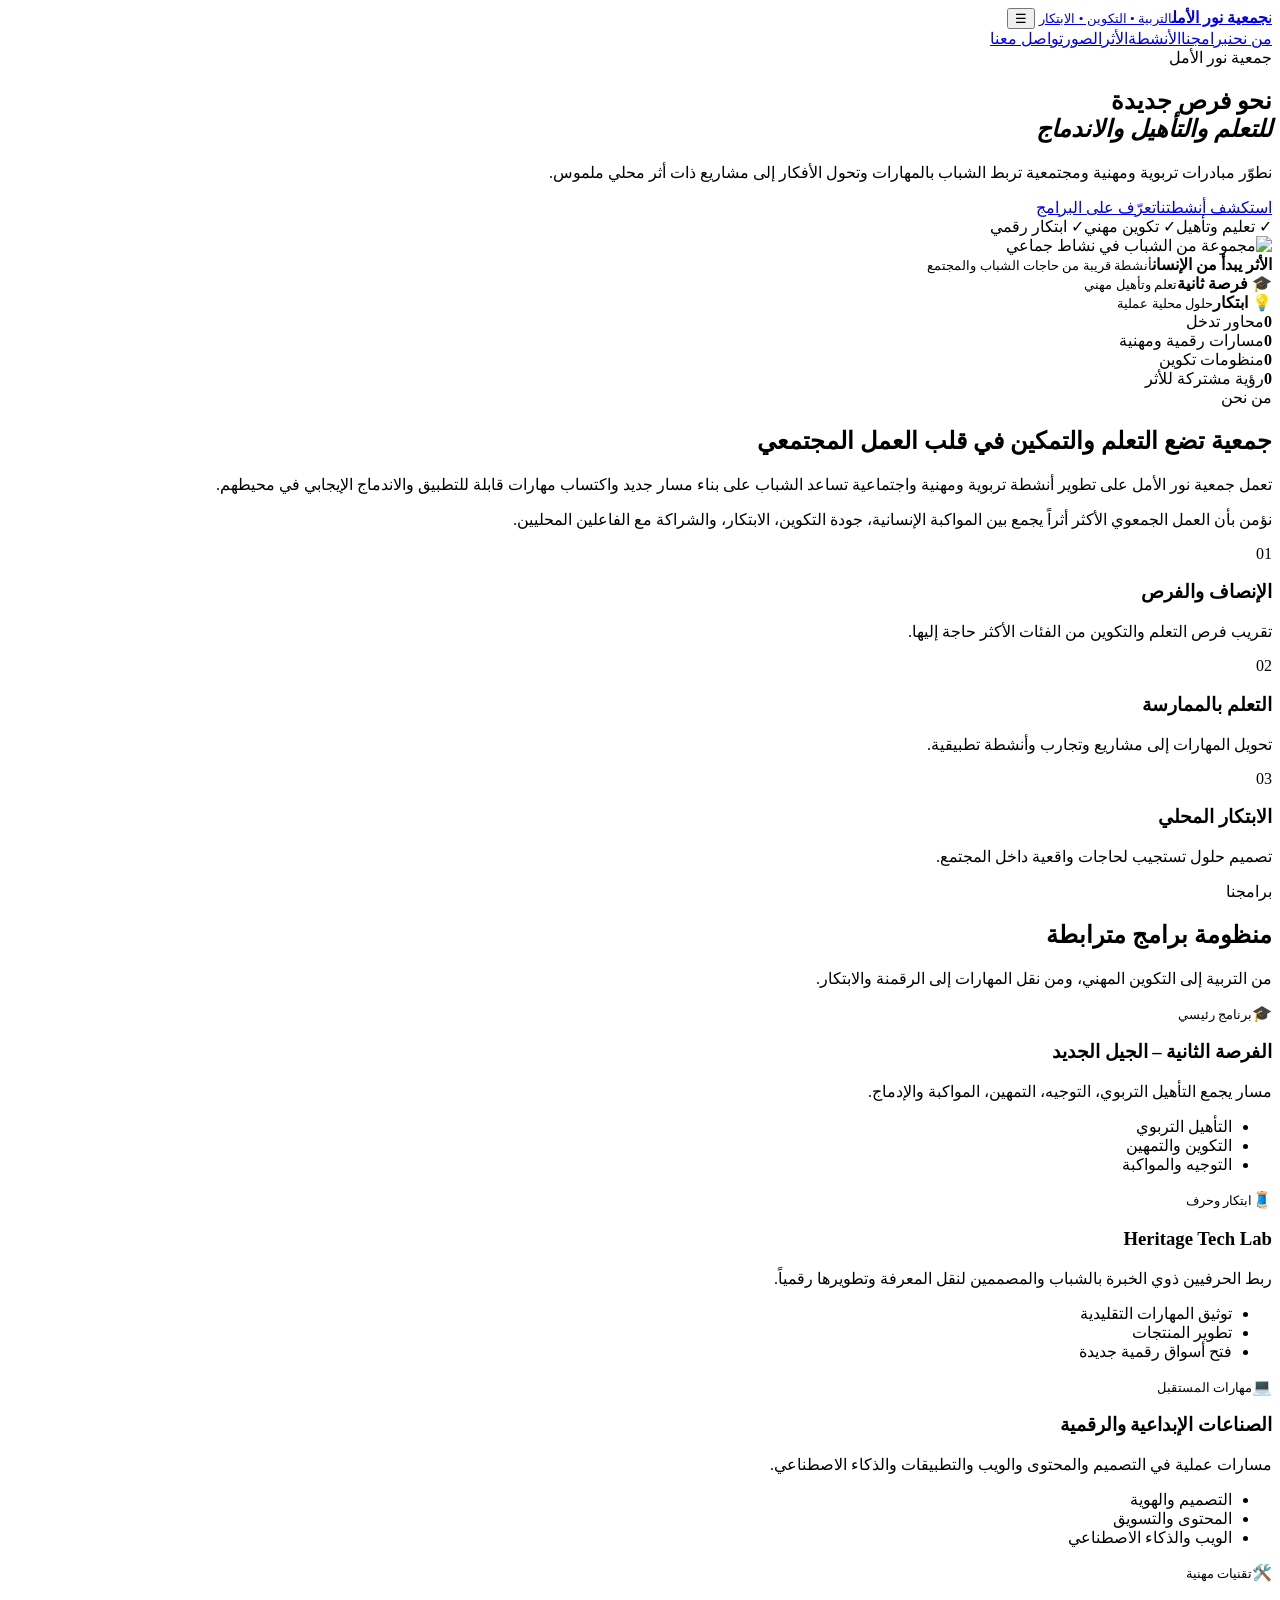
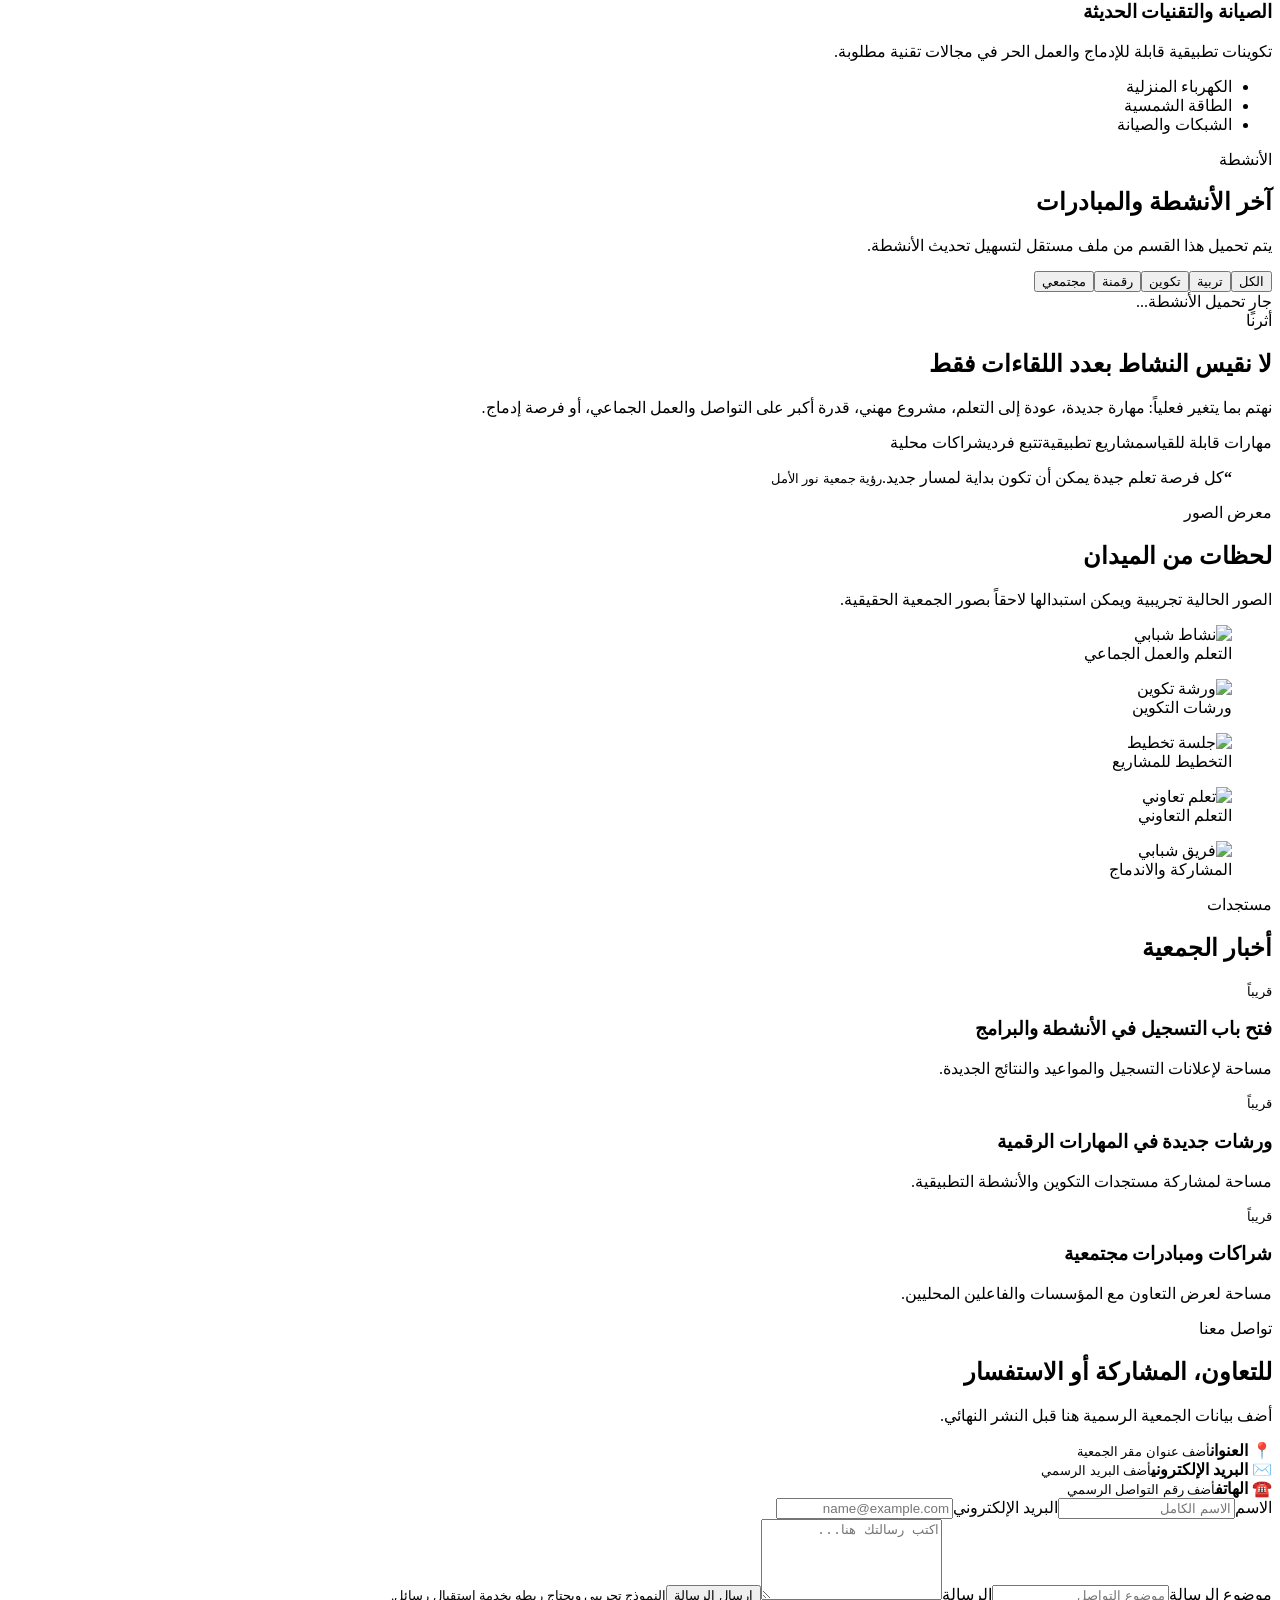
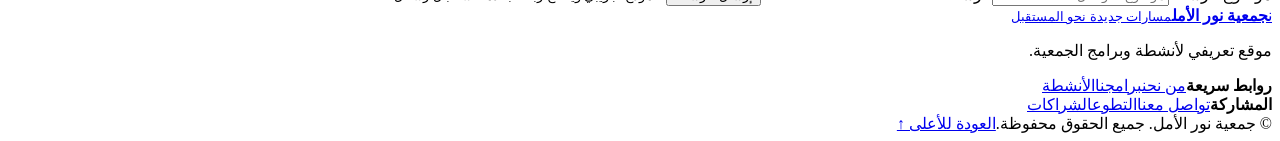
==== index.html @ 0ec8713a "Add website homepage" ====
<!doctype html>
<html lang="ar" dir="rtl">
<head>
  <meta charset="utf-8">
  <meta name="viewport" content="width=device-width,initial-scale=1">
  <meta name="description" content="الموقع الرسمي لأنشطة وبرامج جمعية نور الأمل">
  <meta name="theme-color" content="#0f766e">
  <title>جمعية نور الأمل | أنشطة وبرامج</title>
  <link rel="preconnect" href="https://fonts.googleapis.com">
  <link rel="preconnect" href="https://fonts.gstatic.com" crossorigin>
  <link href="https://fonts.googleapis.com/css2?family=Cairo:wght@400;500;600;700;800&display=swap" rel="stylesheet">
  <link rel="stylesheet" href="style.css">
</head>
<body>
<header class="header" id="top">
  <div class="container nav">
    <a class="brand" href="#top"><span class="logo">ن</span><span><b>جمعية نور الأمل</b><small>التربية • التكوين • الابتكار</small></span></a>
    <button class="menu" id="menu" aria-label="فتح القائمة" aria-expanded="false">☰</button>
    <nav id="navlinks">
      <a href="#about">من نحن</a><a href="#programs">برامجنا</a><a href="#activities">الأنشطة</a><a href="#impact">الأثر</a><a href="#gallery">الصور</a><a class="contact-link" href="#contact">تواصل معنا</a>
    </nav>
  </div>
</header>

<main>
<section class="hero">
  <div class="container hero-grid">
    <div>
      <span class="pill">جمعية نور الأمل</span>
      <h1>نحو فرص جديدة<br><em>للتعلم والتأهيل والاندماج</em></h1>
      <p>نطوّر مبادرات تربوية ومهنية ومجتمعية تربط الشباب بالمهارات وتحول الأفكار إلى مشاريع ذات أثر محلي ملموس.</p>
      <div class="actions"><a class="btn primary" href="#activities">استكشف أنشطتنا</a><a class="btn ghost" href="#programs">تعرّف على البرامج</a></div>
      <div class="ticks"><span>✓ تعليم وتأهيل</span><span>✓ تكوين مهني</span><span>✓ ابتكار رقمي</span></div>
    </div>
    <div class="hero-card">
      <img src="https://images.unsplash.com/photo-1529156069898-49953e39b3ac?auto=format&fit=crop&w=1200&q=85" alt="مجموعة من الشباب في نشاط جماعي">
      <div class="overlay"><b>الأثر يبدأ من الإنسان</b><small>أنشطة قريبة من حاجات الشباب والمجتمع</small></div>
      <div class="float one">🎓 <span><b>فرصة ثانية</b><small>تعلم وتأهيل مهني</small></span></div>
      <div class="float two">💡 <span><b>ابتكار</b><small>حلول محلية عملية</small></span></div>
    </div>
  </div>
</section>

<section class="stats"><div class="container stat-grid"><article><b data-count="4">0</b><span>محاور تدخل</span></article><article><b data-count="8">0</b><span>مسارات رقمية ومهنية</span></article><article><b data-count="3">0</b><span>منظومات تكوين</span></article><article><b data-count="1">0</b><span>رؤية مشتركة للأثر</span></article></div></section>

<section class="section" id="about"><div class="container about-grid">
  <div><span class="kicker">من نحن</span><h2>جمعية تضع التعلم والتمكين في قلب العمل المجتمعي</h2><p class="lead">تعمل جمعية نور الأمل على تطوير أنشطة تربوية ومهنية واجتماعية تساعد الشباب على بناء مسار جديد واكتساب مهارات قابلة للتطبيق والاندماج الإيجابي في محيطهم.</p><p>نؤمن بأن العمل الجمعوي الأكثر أثراً يجمع بين المواكبة الإنسانية، جودة التكوين، الابتكار، والشراكة مع الفاعلين المحليين.</p></div>
  <div class="values"><article><span>01</span><div><h3>الإنصاف والفرص</h3><p>تقريب فرص التعلم والتكوين من الفئات الأكثر حاجة إليها.</p></div></article><article><span>02</span><div><h3>التعلم بالممارسة</h3><p>تحويل المهارات إلى مشاريع وتجارب وأنشطة تطبيقية.</p></div></article><article><span>03</span><div><h3>الابتكار المحلي</h3><p>تصميم حلول تستجيب لحاجات واقعية داخل المجتمع.</p></div></article></div>
</div></section>

<section class="section soft" id="programs"><div class="container">
  <div class="head"><div><span class="kicker">برامجنا</span><h2>منظومة برامج مترابطة</h2></div><p>من التربية إلى التكوين المهني، ومن نقل المهارات إلى الرقمنة والابتكار.</p></div>
  <div class="programs">
    <article class="program featured"><span class="icon">🎓</span><small>برنامج رئيسي</small><h3>الفرصة الثانية – الجيل الجديد</h3><p>مسار يجمع التأهيل التربوي، التوجيه، التمهين، المواكبة والإدماج.</p><ul><li>التأهيل التربوي</li><li>التكوين والتمهين</li><li>التوجيه والمواكبة</li></ul></article>
    <article class="program"><span class="icon">🧵</span><small>ابتكار وحرف</small><h3>Heritage Tech Lab</h3><p>ربط الحرفيين ذوي الخبرة بالشباب والمصممين لنقل المعرفة وتطويرها رقمياً.</p><ul><li>توثيق المهارات التقليدية</li><li>تطوير المنتجات</li><li>فتح أسواق رقمية جديدة</li></ul></article>
    <article class="program"><span class="icon">💻</span><small>مهارات المستقبل</small><h3>الصناعات الإبداعية والرقمية</h3><p>مسارات عملية في التصميم والمحتوى والويب والتطبيقات والذكاء الاصطناعي.</p><ul><li>التصميم والهوية</li><li>المحتوى والتسويق</li><li>الويب والذكاء الاصطناعي</li></ul></article>
    <article class="program"><span class="icon">🛠️</span><small>تقنيات مهنية</small><h3>الصيانة والتقنيات الحديثة</h3><p>تكوينات تطبيقية قابلة للإدماج والعمل الحر في مجالات تقنية مطلوبة.</p><ul><li>الكهرباء المنزلية</li><li>الطاقة الشمسية</li><li>الشبكات والصيانة</li></ul></article>
  </div>
</div></section>

<section class="section" id="activities"><div class="container">
  <div class="head"><div><span class="kicker">الأنشطة</span><h2>آخر الأنشطة والمبادرات</h2></div><p>يتم تحميل هذا القسم من ملف مستقل لتسهيل تحديث الأنشطة.</p></div>
  <div class="filters" id="filters"><button class="active" data-filter="all">الكل</button><button data-filter="education">تربية</button><button data-filter="training">تكوين</button><button data-filter="digital">رقمنة</button><button data-filter="community">مجتمعي</button></div>
  <div class="activity-grid" id="activityGrid"><div class="loading">جارٍ تحميل الأنشطة...</div></div>
</div></section>

<section class="impact" id="impact"><div class="container impact-grid"><div><span class="kicker light">أثرنا</span><h2>لا نقيس النشاط بعدد اللقاءات فقط</h2><p>نهتم بما يتغير فعلياً: مهارة جديدة، عودة إلى التعلم، مشروع مهني، قدرة أكبر على التواصل والعمل الجماعي، أو فرصة إدماج.</p><div class="impact-tags"><span>مهارات قابلة للقياس</span><span>مشاريع تطبيقية</span><span>تتبع فردي</span><span>شراكات محلية</span></div></div><blockquote><b>“</b>كل فرصة تعلم جيدة يمكن أن تكون بداية لمسار جديد.<small>رؤية جمعية نور الأمل</small></blockquote></div></section>

<section class="section" id="gallery"><div class="container"><div class="head"><div><span class="kicker">معرض الصور</span><h2>لحظات من الميدان</h2></div><p>الصور الحالية تجريبية ويمكن استبدالها لاحقاً بصور الجمعية الحقيقية.</p></div><div class="gallery"><figure class="big"><img src="https://images.unsplash.com/photo-1529390079861-591de354faf5?auto=format&fit=crop&w=1200&q=82" alt="نشاط شبابي"><figcaption>التعلم والعمل الجماعي</figcaption></figure><figure><img src="https://images.unsplash.com/photo-1524178232363-1fb2b075b655?auto=format&fit=crop&w=900&q=82" alt="ورشة تكوين"><figcaption>ورشات التكوين</figcaption></figure><figure><img src="https://images.unsplash.com/photo-1552664730-d307ca884978?auto=format&fit=crop&w=900&q=82" alt="جلسة تخطيط"><figcaption>التخطيط للمشاريع</figcaption></figure><figure><img src="https://images.unsplash.com/photo-1522202176988-66273c2fd55f?auto=format&fit=crop&w=900&q=82" alt="تعلم تعاوني"><figcaption>التعلم التعاوني</figcaption></figure><figure><img src="https://images.unsplash.com/photo-1517486808906-6ca8b3f04846?auto=format&fit=crop&w=900&q=82" alt="فريق شبابي"><figcaption>المشاركة والاندماج</figcaption></figure></div></div></section>

<section class="section soft"><div class="container"><div class="head"><div><span class="kicker">مستجدات</span><h2>أخبار الجمعية</h2></div></div><div class="news"><article><small>قريباً</small><h3>فتح باب التسجيل في الأنشطة والبرامج</h3><p>مساحة لإعلانات التسجيل والمواعيد والنتائج الجديدة.</p></article><article><small>قريباً</small><h3>ورشات جديدة في المهارات الرقمية</h3><p>مساحة لمشاركة مستجدات التكوين والأنشطة التطبيقية.</p></article><article><small>قريباً</small><h3>شراكات ومبادرات مجتمعية</h3><p>مساحة لعرض التعاون مع المؤسسات والفاعلين المحليين.</p></article></div></div></section>

<section class="section" id="contact"><div class="container contact-grid"><div><span class="kicker">تواصل معنا</span><h2>للتعاون، المشاركة أو الاستفسار</h2><p>أضف بيانات الجمعية الرسمية هنا قبل النشر النهائي.</p><div class="contact-items"><div>📍 <span><b>العنوان</b><small>أضف عنوان مقر الجمعية</small></span></div><div>✉️ <span><b>البريد الإلكتروني</b><small>أضف البريد الرسمي</small></span></div><div>☎️ <span><b>الهاتف</b><small>أضف رقم التواصل الرسمي</small></span></div></div></div><form id="contactForm"><div class="row"><label>الاسم<input required name="name" placeholder="الاسم الكامل"></label><label>البريد الإلكتروني<input required type="email" name="email" placeholder="name@example.com"></label></div><label>موضوع الرسالة<input required name="subject" placeholder="موضوع التواصل"></label><label>الرسالة<textarea required rows="5" name="message" placeholder="اكتب رسالتك هنا..."></textarea></label><button class="btn primary" type="submit">إرسال الرسالة</button><small id="formNote">النموذج تجريبي ويحتاج ربطه بخدمة استقبال رسائل.</small></form></div></section>
</main>

<footer><div class="container footer-grid"><div><a class="brand" href="#top"><span class="logo">ن</span><span><b>جمعية نور الأمل</b><small>مسارات جديدة نحو المستقبل</small></span></a><p>موقع تعريفي لأنشطة وبرامج الجمعية.</p></div><div><b>روابط سريعة</b><a href="#about">من نحن</a><a href="#programs">برامجنا</a><a href="#activities">الأنشطة</a></div><div><b>المشاركة</b><a href="#contact">تواصل معنا</a><a href="#contact">التطوع</a><a href="#contact">الشراكات</a></div></div><div class="container copyright"><span>© <span id="year"></span> جمعية نور الأمل. جميع الحقوق محفوظة.</span><a href="#top">العودة للأعلى ↑</a></div></footer>
<script src="script.js"></script>
</body>
</html>
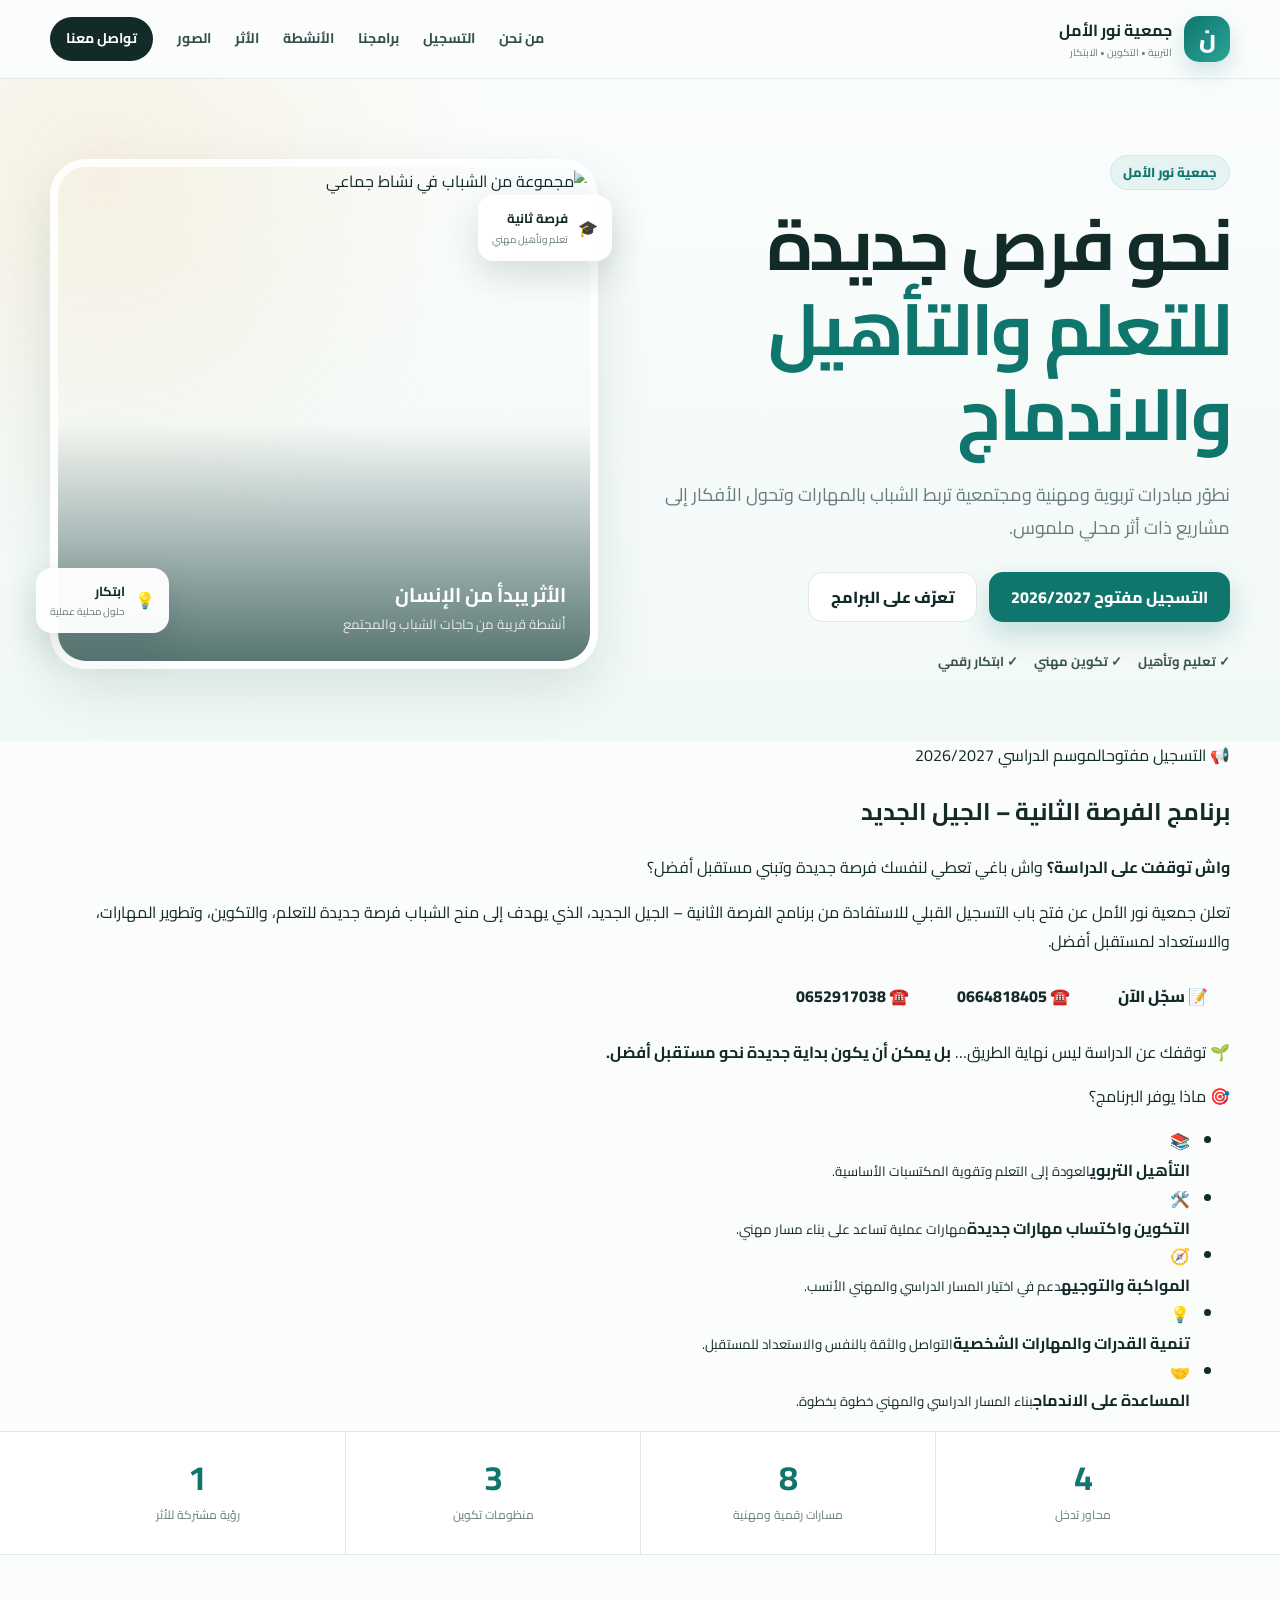
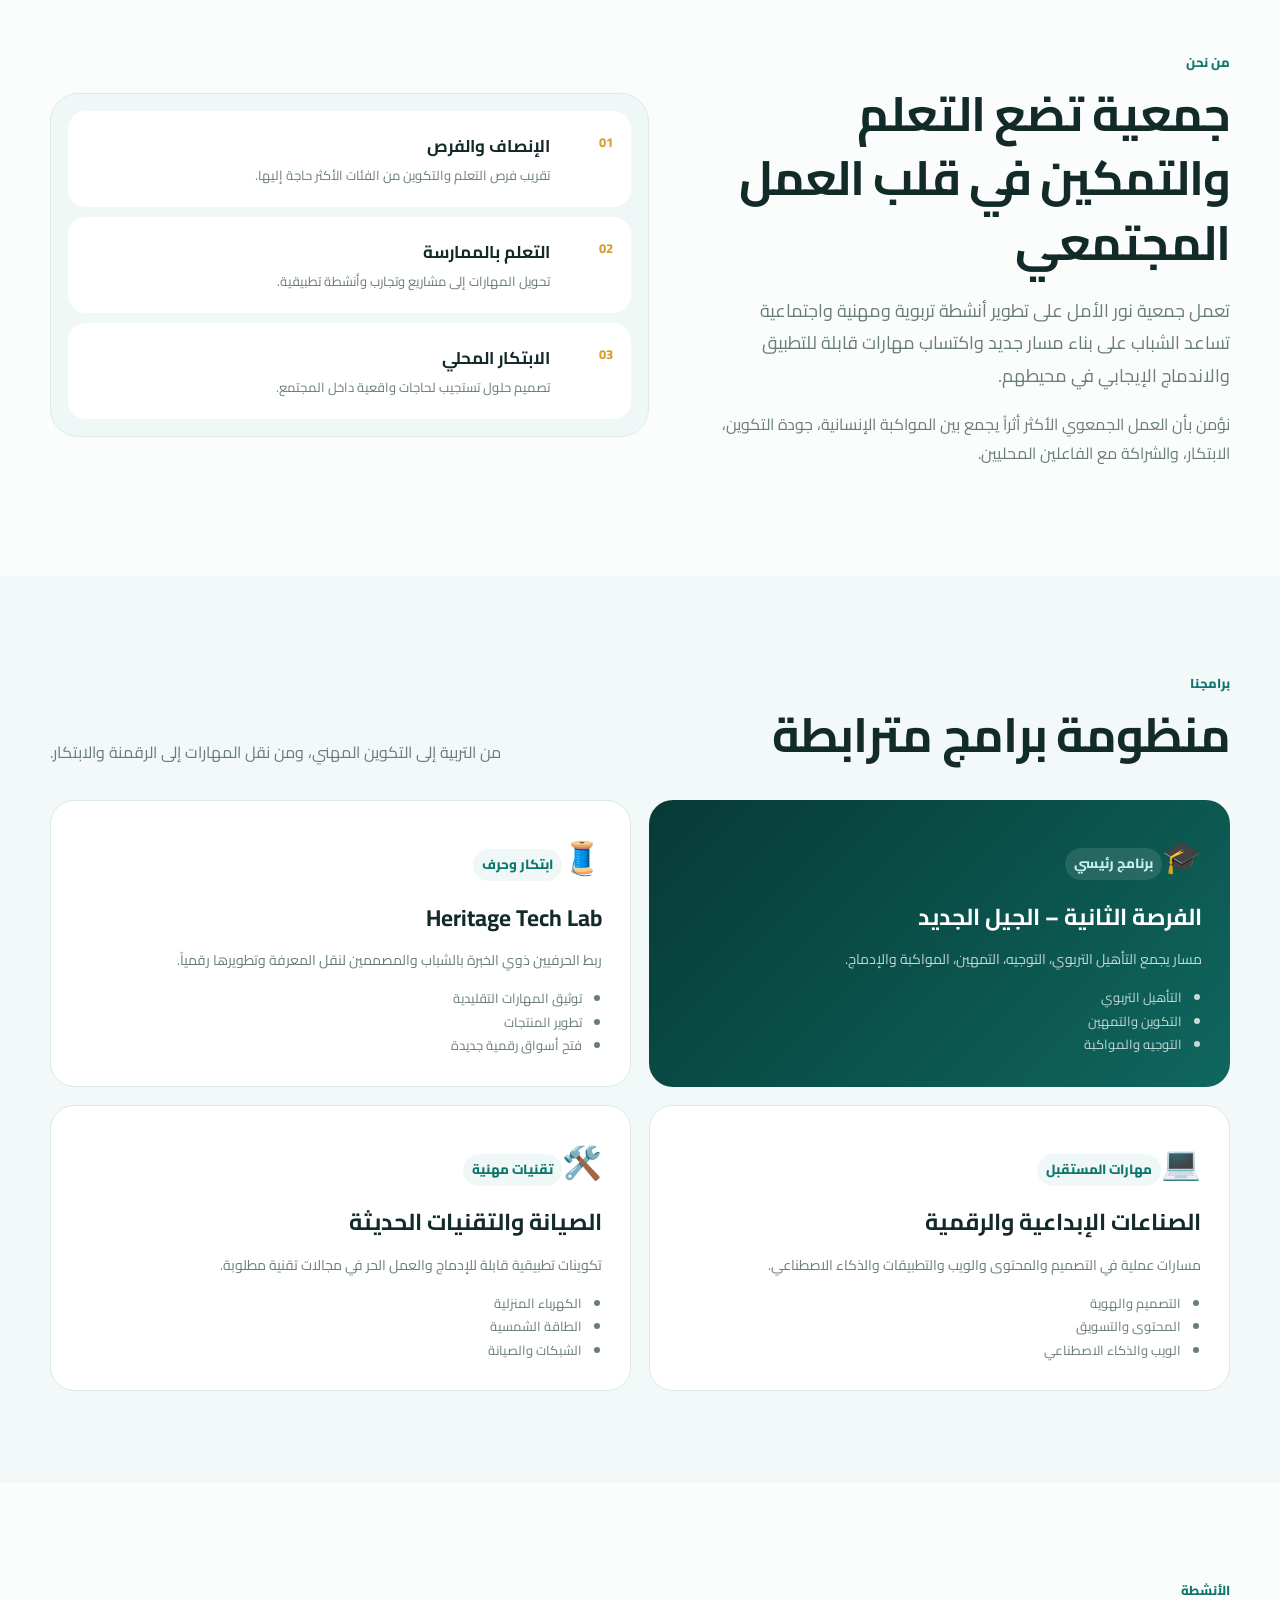
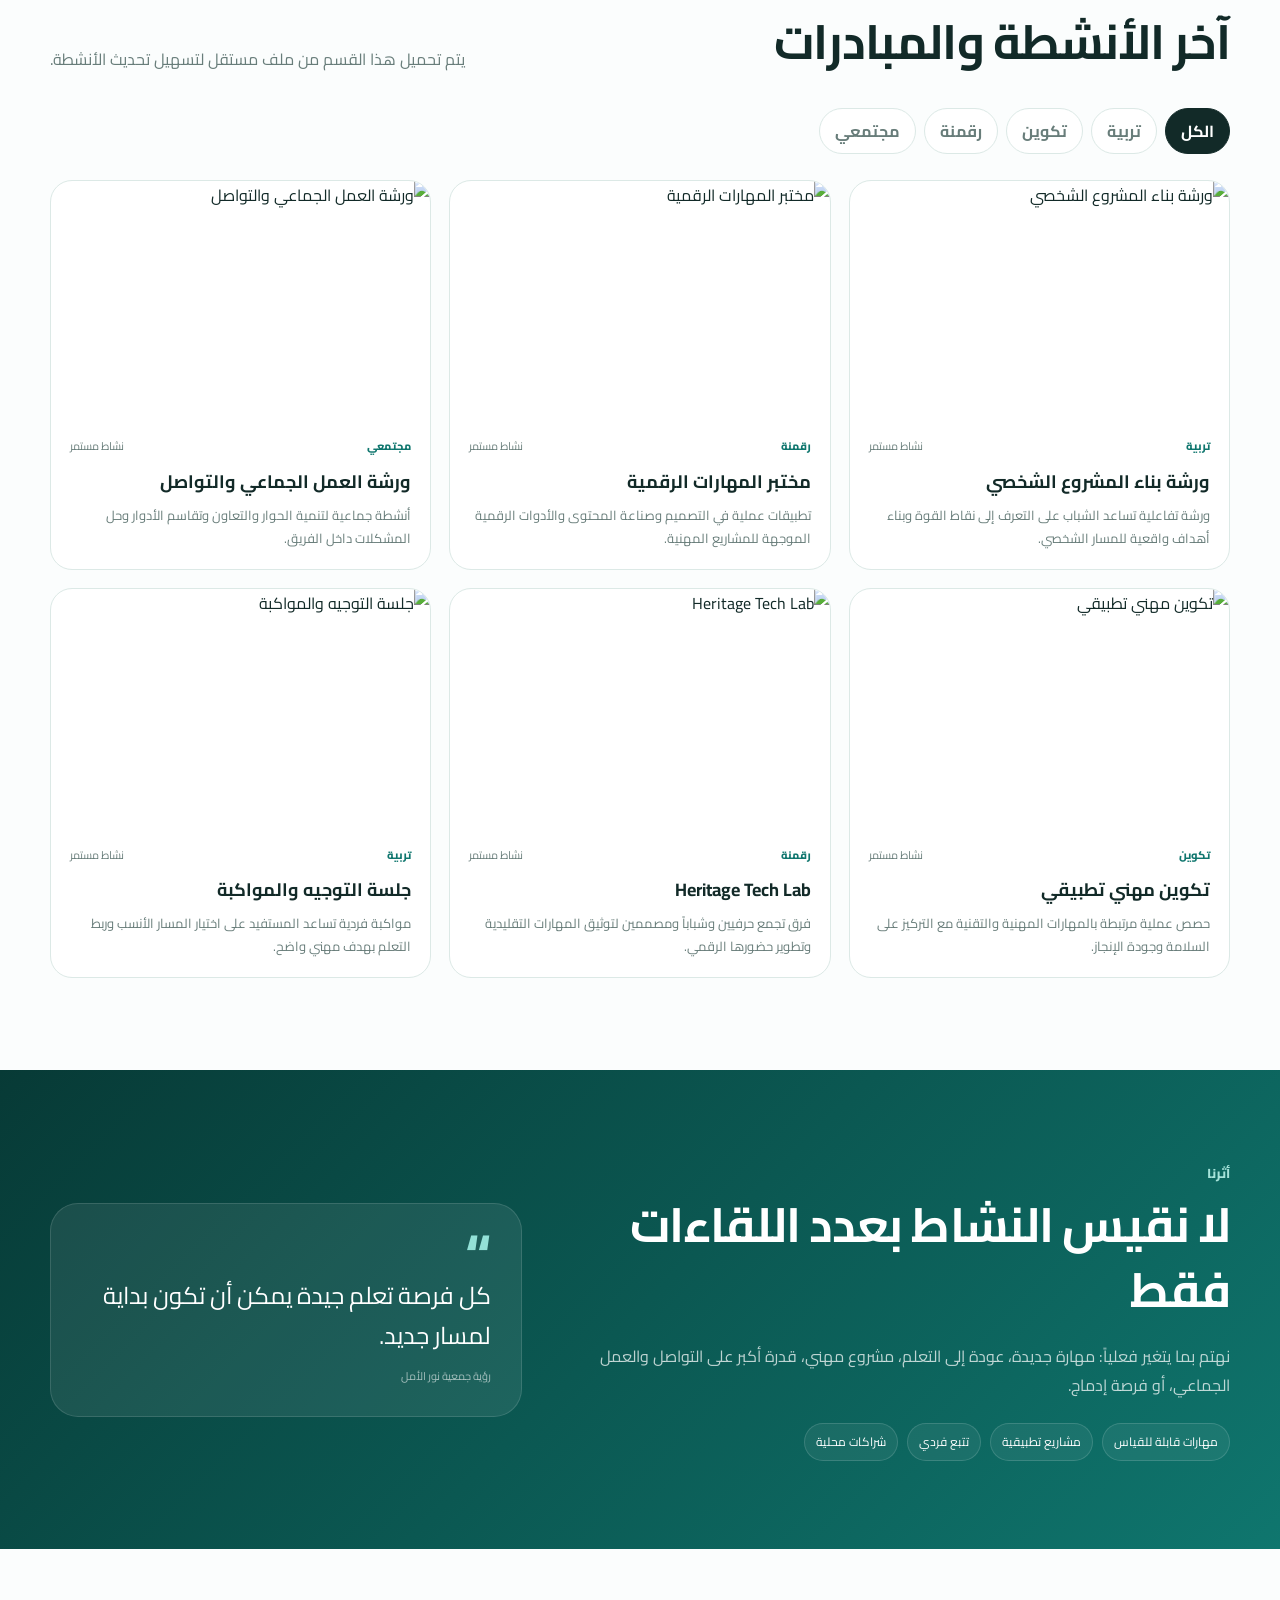
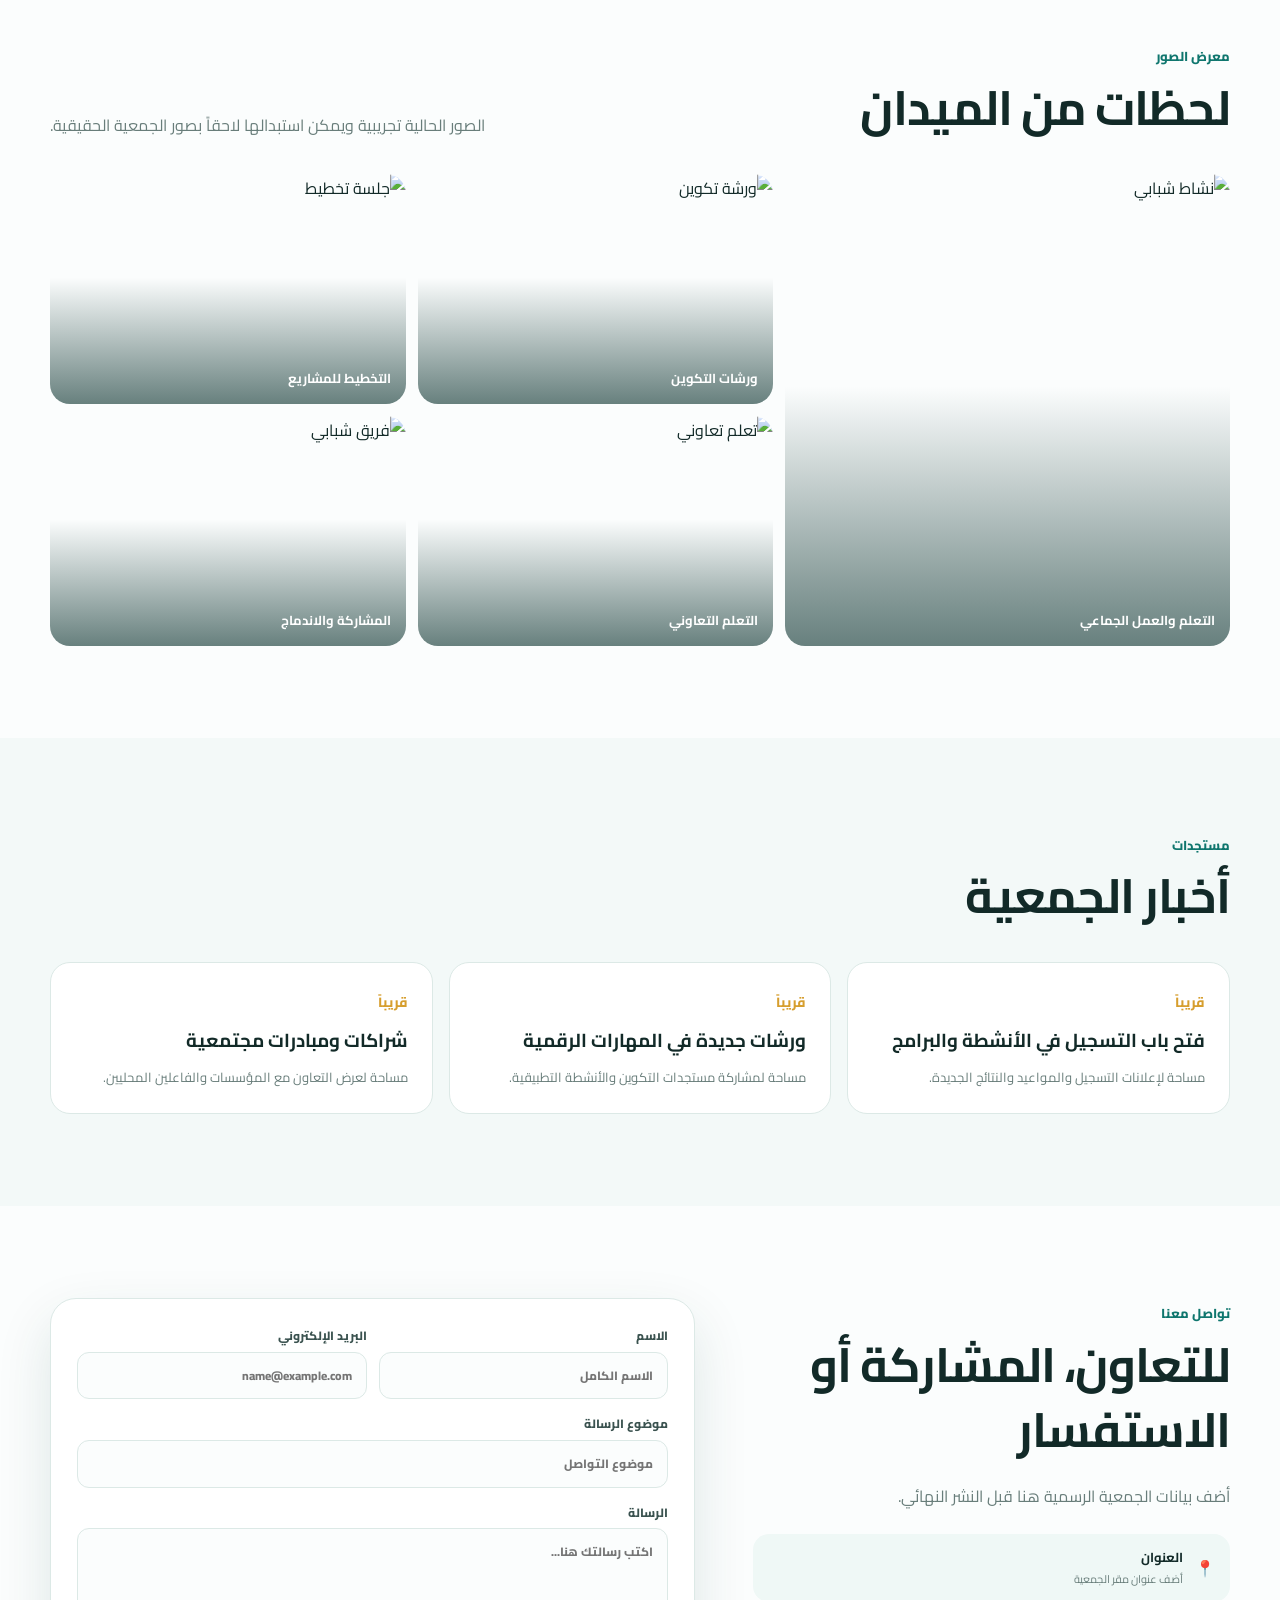
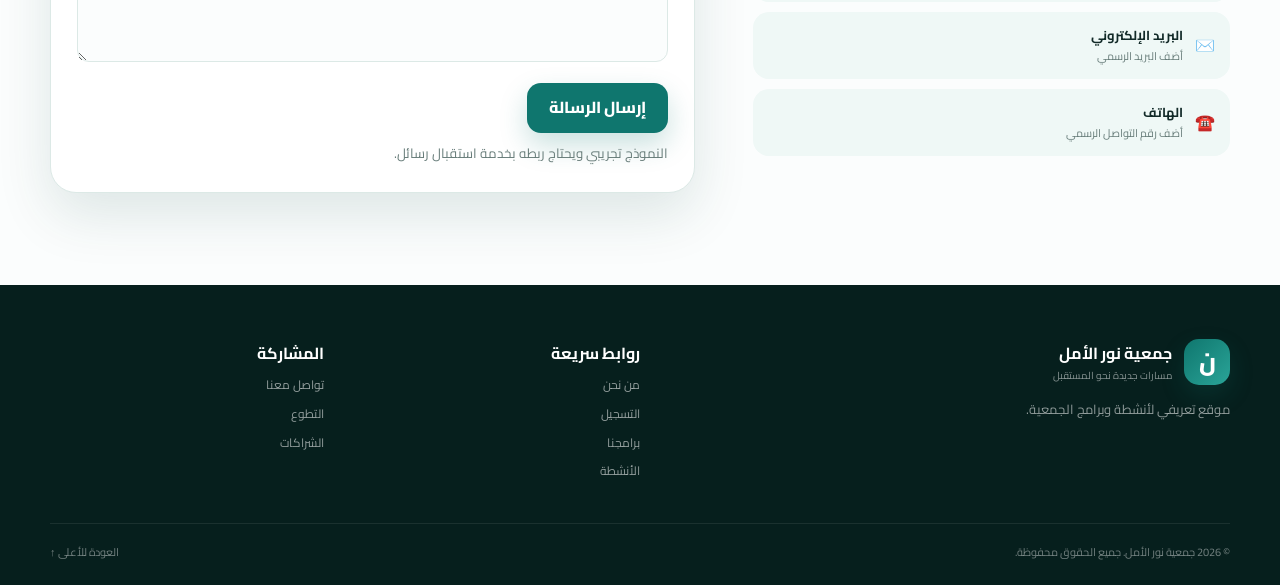
==== commit 93a1fb37: "Add Second Chance 2026/2027 registration announcement" ====
--- a/index.html
+++ b/index.html
@@ -17,7 +17,7 @@
     <a class="brand" href="#top"><span class="logo">ن</span><span><b>جمعية نور الأمل</b><small>التربية • التكوين • الابتكار</small></span></a>
     <button class="menu" id="menu" aria-label="فتح القائمة" aria-expanded="false">☰</button>
     <nav id="navlinks">
-      <a href="#about">من نحن</a><a href="#programs">برامجنا</a><a href="#activities">الأنشطة</a><a href="#impact">الأثر</a><a href="#gallery">الصور</a><a class="contact-link" href="#contact">تواصل معنا</a>
+      <a href="#about">من نحن</a><a href="#registration">التسجيل</a><a href="#programs">برامجنا</a><a href="#activities">الأنشطة</a><a href="#impact">الأثر</a><a href="#gallery">الصور</a><a class="contact-link" href="#contact">تواصل معنا</a>
     </nav>
   </div>
 </header>
@@ -29,7 +29,7 @@
       <span class="pill">جمعية نور الأمل</span>
       <h1>نحو فرص جديدة<br><em>للتعلم والتأهيل والاندماج</em></h1>
       <p>نطوّر مبادرات تربوية ومهنية ومجتمعية تربط الشباب بالمهارات وتحول الأفكار إلى مشاريع ذات أثر محلي ملموس.</p>
-      <div class="actions"><a class="btn primary" href="#activities">استكشف أنشطتنا</a><a class="btn ghost" href="#programs">تعرّف على البرامج</a></div>
+      <div class="actions"><a class="btn primary" href="#registration">التسجيل مفتوح 2026/2027</a><a class="btn ghost" href="#programs">تعرّف على البرامج</a></div>
       <div class="ticks"><span>✓ تعليم وتأهيل</span><span>✓ تكوين مهني</span><span>✓ ابتكار رقمي</span></div>
     </div>
     <div class="hero-card">
@@ -38,6 +38,36 @@
       <div class="float one">🎓 <span><b>فرصة ثانية</b><small>تعلم وتأهيل مهني</small></span></div>
       <div class="float two">💡 <span><b>ابتكار</b><small>حلول محلية عملية</small></span></div>
     </div>
+  </div>
+</section>
+
+<section class="registration-section" id="registration">
+  <div class="container registration-card">
+    <div class="registration-copy">
+      <div class="registration-topline"><span class="registration-badge">📢 التسجيل مفتوح</span><span class="registration-year">الموسم الدراسي 2026/2027</span></div>
+      <h2>برنامج الفرصة الثانية – الجيل الجديد</h2>
+      <div class="registration-hook">
+        <strong>واش توقفت على الدراسة؟</strong>
+        <span>واش باغي تعطي لنفسك فرصة جديدة وتبني مستقبل أفضل؟</span>
+      </div>
+      <p>تعلن جمعية نور الأمل عن فتح باب التسجيل القبلي للاستفادة من برنامج الفرصة الثانية – الجيل الجديد، الذي يهدف إلى منح الشباب فرصة جديدة للتعلم، والتكوين، وتطوير المهارات، والاستعداد لمستقبل أفضل.</p>
+      <div class="registration-actions">
+        <a class="btn register-btn" href="https://second-chance-kappa.vercel.app/register" target="_blank" rel="noopener noreferrer">📝 سجّل الآن</a>
+        <a class="btn phone-btn" href="tel:+212664818405">☎️ 0664818405</a>
+        <a class="btn phone-btn" href="tel:+212652917038">☎️ 0652917038</a>
+      </div>
+      <p class="registration-note">🌱 توقفك عن الدراسة ليس نهاية الطريق… <strong>بل يمكن أن يكون بداية جديدة نحو مستقبل أفضل.</strong></p>
+    </div>
+    <aside class="registration-benefits">
+      <span class="benefits-label">🎯 ماذا يوفر البرنامج؟</span>
+      <ul>
+        <li><span>📚</span><div><b>التأهيل التربوي</b><small>العودة إلى التعلم وتقوية المكتسبات الأساسية.</small></div></li>
+        <li><span>🛠️</span><div><b>التكوين واكتساب مهارات جديدة</b><small>مهارات عملية تساعد على بناء مسار مهني.</small></div></li>
+        <li><span>🧭</span><div><b>المواكبة والتوجيه</b><small>دعم في اختيار المسار الدراسي والمهني الأنسب.</small></div></li>
+        <li><span>💡</span><div><b>تنمية القدرات والمهارات الشخصية</b><small>التواصل والثقة بالنفس والاستعداد للمستقبل.</small></div></li>
+        <li><span>🤝</span><div><b>المساعدة على الاندماج</b><small>بناء المسار الدراسي والمهني خطوة بخطوة.</small></div></li>
+      </ul>
+    </aside>
   </div>
 </section>
 
@@ -73,7 +103,7 @@
 <section class="section" id="contact"><div class="container contact-grid"><div><span class="kicker">تواصل معنا</span><h2>للتعاون، المشاركة أو الاستفسار</h2><p>أضف بيانات الجمعية الرسمية هنا قبل النشر النهائي.</p><div class="contact-items"><div>📍 <span><b>العنوان</b><small>أضف عنوان مقر الجمعية</small></span></div><div>✉️ <span><b>البريد الإلكتروني</b><small>أضف البريد الرسمي</small></span></div><div>☎️ <span><b>الهاتف</b><small>أضف رقم التواصل الرسمي</small></span></div></div></div><form id="contactForm"><div class="row"><label>الاسم<input required name="name" placeholder="الاسم الكامل"></label><label>البريد الإلكتروني<input required type="email" name="email" placeholder="name@example.com"></label></div><label>موضوع الرسالة<input required name="subject" placeholder="موضوع التواصل"></label><label>الرسالة<textarea required rows="5" name="message" placeholder="اكتب رسالتك هنا..."></textarea></label><button class="btn primary" type="submit">إرسال الرسالة</button><small id="formNote">النموذج تجريبي ويحتاج ربطه بخدمة استقبال رسائل.</small></form></div></section>
 </main>
 
-<footer><div class="container footer-grid"><div><a class="brand" href="#top"><span class="logo">ن</span><span><b>جمعية نور الأمل</b><small>مسارات جديدة نحو المستقبل</small></span></a><p>موقع تعريفي لأنشطة وبرامج الجمعية.</p></div><div><b>روابط سريعة</b><a href="#about">من نحن</a><a href="#programs">برامجنا</a><a href="#activities">الأنشطة</a></div><div><b>المشاركة</b><a href="#contact">تواصل معنا</a><a href="#contact">التطوع</a><a href="#contact">الشراكات</a></div></div><div class="container copyright"><span>© <span id="year"></span> جمعية نور الأمل. جميع الحقوق محفوظة.</span><a href="#top">العودة للأعلى ↑</a></div></footer>
+<footer><div class="container footer-grid"><div><a class="brand" href="#top"><span class="logo">ن</span><span><b>جمعية نور الأمل</b><small>مسارات جديدة نحو المستقبل</small></span></a><p>موقع تعريفي لأنشطة وبرامج الجمعية.</p></div><div><b>روابط سريعة</b><a href="#about">من نحن</a><a href="#registration">التسجيل</a><a href="#programs">برامجنا</a><a href="#activities">الأنشطة</a></div><div><b>المشاركة</b><a href="#contact">تواصل معنا</a><a href="#contact">التطوع</a><a href="#contact">الشراكات</a></div></div><div class="container copyright"><span>© <span id="year"></span> جمعية نور الأمل. جميع الحقوق محفوظة.</span><a href="#top">العودة للأعلى ↑</a></div></footer>
 <script src="script.js"></script>
 </body>
 </html>
--- a/style.css
+++ b/style.css
@@ -0,0 +1 @@
+:root{--p:#0f766e;--pd:#0a554f;--gold:#d69e2e;--ink:#122a28;--muted:#687d7a;--soft:#eff8f6;--line:#dce9e6;--white:#fff;--radius:24px;--shadow:0 22px 55px rgba(8,64,59,.12)}*{box-sizing:border-box}html{scroll-behavior:smooth;scroll-padding-top:90px}body{margin:0;font-family:"Cairo",sans-serif;color:var(--ink);background:#fbfdfd;line-height:1.8}img{display:block;max-width:100%}a{text-decoration:none;color:inherit}button,input,textarea{font:inherit}.container{width:min(1180px,calc(100% - 40px));margin:auto}.header{position:sticky;top:0;z-index:50;background:rgba(251,253,253,.9);backdrop-filter:blur(16px);border-bottom:1px solid rgba(220,233,230,.75)}.nav{min-height:78px;display:flex;align-items:center;justify-content:space-between;gap:24px}.brand{display:flex;align-items:center;gap:12px}.brand span:last-child,.brand b,.brand small{display:block}.brand b{font-size:16px}.brand small{font-size:10px;color:var(--muted)}.logo{width:46px;height:46px;display:grid;place-items:center;border-radius:15px;background:linear-gradient(135deg,var(--p),#2aa498);color:#fff;font-size:24px;font-weight:800;box-shadow:0 10px 24px rgba(15,118,110,.2)}nav{display:flex;align-items:center;gap:24px;font-size:14px;font-weight:700}nav a{color:#34504d}.contact-link{background:var(--ink);color:#fff;padding:9px 16px;border-radius:999px}.menu{display:none;border:0;background:var(--soft);width:44px;height:44px;border-radius:12px;font-size:20px}.hero{padding:76px 0 68px;background:radial-gradient(circle at 8% 15%,rgba(214,158,46,.12),transparent 30%),linear-gradient(180deg,#fbfdfd,#f1f9f7);overflow:hidden}.hero-grid{display:grid;grid-template-columns:1.02fr .98fr;gap:62px;align-items:center}.pill,.kicker{display:inline-block;color:var(--p);font-size:13px;font-weight:800}.pill{padding:5px 12px;border-radius:999px;background:#e5f4f2;border:1px solid #d0e9e5}.hero h1{font-size:clamp(42px,6vw,72px);line-height:1.18;letter-spacing:-.035em;margin:12px 0 22px}.hero h1 em{font-style:normal;color:var(--p)}.hero>div>div>p,.lead{font-size:18px}.hero p,.section p{color:var(--muted)}.actions{display:flex;gap:12px;flex-wrap:wrap;margin:28px 0}.btn{display:inline-flex;align-items:center;justify-content:center;min-height:50px;padding:0 22px;border:0;border-radius:14px;font-weight:800;cursor:pointer}.primary{background:var(--p);color:#fff;box-shadow:0 12px 28px rgba(15,118,110,.22)}.ghost{background:#fff;border:1px solid var(--line)}.ticks{display:flex;gap:16px;flex-wrap:wrap;font-size:13px;font-weight:700;color:#395450}.hero-card{position:relative;height:510px;border-radius:36px;box-shadow:var(--shadow);border:8px solid rgba(255,255,255,.9)}.hero-card>img{width:100%;height:100%;object-fit:cover;border-radius:28px}.hero-card:after{content:"";position:absolute;inset:0;border-radius:28px;background:linear-gradient(to top,rgba(5,46,42,.65),transparent 48%)}.overlay{position:absolute;z-index:2;right:24px;left:24px;bottom:24px;color:#fff}.overlay b,.overlay small{display:block}.overlay b{font-size:20px}.overlay small{opacity:.82}.float{position:absolute;z-index:4;display:flex;gap:10px;align-items:center;background:rgba(255,255,255,.96);padding:12px 14px;border-radius:16px;box-shadow:0 14px 35px rgba(7,48,44,.15)}.float span,.float b,.float small{display:block}.float b{font-size:13px}.float small{font-size:10px;color:var(--muted)}.one{right:-22px;top:28px}.two{left:-22px;bottom:28px}.stats{background:#fff;border-block:1px solid var(--line)}.stat-grid{display:grid;grid-template-columns:repeat(4,1fr)}.stat-grid article{text-align:center;padding:26px;border-left:1px solid var(--line)}.stat-grid article:last-child{border-left:0}.stat-grid b{display:block;color:var(--p);font-size:34px;line-height:1.2}.stat-grid span{font-size:12px;color:var(--muted)}.section{padding:92px 0}.soft{background:#f3f9f8}.about-grid{display:grid;grid-template-columns:.92fr 1.08fr;gap:70px;align-items:center}.section h2,.impact h2{font-size:clamp(30px,4vw,48px);line-height:1.35;letter-spacing:-.02em;margin:5px 0 20px}.values{background:var(--soft);padding:17px;border-radius:28px;border:1px solid #d9ece8}.values article{display:grid;grid-template-columns:48px 1fr;gap:15px;background:#fff;padding:20px 18px;border-radius:18px;margin-bottom:10px}.values article:last-child{margin:0}.values article>span{color:var(--gold);font-weight:800;font-size:13px}.values h3{margin:0;font-size:17px}.values p{margin:2px 0 0;font-size:13px}.head{display:flex;align-items:end;justify-content:space-between;gap:30px;margin-bottom:34px}.head h2{margin-bottom:0}.head>p{max-width:460px;margin:0}.programs{display:grid;grid-template-columns:repeat(2,1fr);gap:18px}.program{padding:28px;background:#fff;border:1px solid var(--line);border-radius:var(--radius);transition:.2s}.program:hover,.activity-card:hover{transform:translateY(-4px);box-shadow:var(--shadow)}.program.featured{background:linear-gradient(135deg,#073a36,#0f675f);color:#fff;border:0}.program.featured p,.program.featured li{color:rgba(255,255,255,.76)}.program .icon{font-size:32px}.program small{display:inline-block;margin-top:12px;color:var(--p);background:var(--soft);padding:4px 9px;border-radius:999px;font-weight:800}.featured small{color:#c7f1eb;background:rgba(255,255,255,.11)}.program h3{font-size:23px;margin:10px 0}.program p{font-size:14px;margin:0}.program ul{margin:14px 0 0;padding-right:20px;color:var(--muted);font-size:13px}.filters{display:flex;gap:8px;flex-wrap:wrap;margin-bottom:26px}.filters button{border:1px solid var(--line);background:#fff;color:var(--muted);padding:8px 15px;border-radius:999px;font-weight:700;cursor:pointer}.filters button.active{background:var(--ink);border-color:var(--ink);color:#fff}.activity-grid{display:grid;grid-template-columns:repeat(3,1fr);gap:18px}.activity-card{overflow:hidden;background:#fff;border:1px solid var(--line);border-radius:22px;transition:.2s}.activity-card img{width:100%;aspect-ratio:16/10;object-fit:cover}.activity-body{padding:19px}.activity-meta{display:flex;justify-content:space-between;gap:10px;color:var(--muted);font-size:11px}.activity-type{color:var(--p);font-weight:800}.activity-card h3{margin:9px 0 5px;font-size:18px}.activity-card p{margin:0;font-size:13px}.loading{grid-column:1/-1;text-align:center;padding:40px;background:var(--soft);border-radius:18px}.impact{padding:88px 0;background:linear-gradient(135deg,#073a36,#0f766e);color:#fff}.impact-grid{display:grid;grid-template-columns:1.15fr .85fr;gap:70px;align-items:center}.impact p{color:rgba(255,255,255,.73)}.light{color:#a6e3da}.impact-tags{display:flex;gap:9px;flex-wrap:wrap;margin-top:24px}.impact-tags span{padding:7px 11px;border:1px solid rgba(255,255,255,.14);background:rgba(255,255,255,.06);border-radius:999px;font-size:12px}.impact blockquote{margin:0;padding:30px;background:rgba(255,255,255,.08);border:1px solid rgba(255,255,255,.13);border-radius:28px;font-size:24px;line-height:1.7}.impact blockquote>b{display:block;font-size:60px;line-height:.7;color:#93e1d7}.impact blockquote small{display:block;font-size:11px;color:rgba(255,255,255,.6);margin-top:10px}.gallery{display:grid;grid-template-columns:1.25fr 1fr 1fr;grid-auto-rows:230px;gap:12px}.gallery figure{position:relative;margin:0;overflow:hidden;border-radius:20px}.gallery .big{grid-row:span 2}.gallery img{width:100%;height:100%;object-fit:cover}.gallery figure:after{content:"";position:absolute;inset:0;background:linear-gradient(to top,rgba(5,45,41,.6),transparent 55%)}.gallery figcaption{position:absolute;z-index:2;right:15px;bottom:13px;color:#fff;font-size:13px;font-weight:700}.news{display:grid;grid-template-columns:repeat(3,1fr);gap:16px}.news article{padding:24px;background:#fff;border:1px solid var(--line);border-radius:20px}.news small{color:var(--gold);font-weight:800}.news h3{margin:8px 0}.news p{font-size:13px;margin:0}.contact-grid{display:grid;grid-template-columns:.85fr 1.15fr;gap:58px}.contact-items{display:grid;gap:10px;margin-top:24px}.contact-items>div{display:flex;gap:12px;align-items:center;background:var(--soft);border-radius:16px;padding:12px 15px}.contact-items span,.contact-items b,.contact-items small{display:block}.contact-items b{font-size:13px}.contact-items small{font-size:11px;color:var(--muted)}form{background:#fff;border:1px solid var(--line);box-shadow:var(--shadow);padding:26px;border-radius:26px}form label{display:block;font-size:12px;font-weight:800;margin-bottom:14px;color:#3a524f}.row{display:grid;grid-template-columns:1fr 1fr;gap:12px}input,textarea{width:100%;margin-top:5px;padding:12px 14px;border:1px solid var(--line);border-radius:12px;background:#fbfdfd;outline:none}input:focus,textarea:focus{border-color:var(--p);box-shadow:0 0 0 3px rgba(15,118,110,.08)}#formNote{display:block;color:var(--muted);margin-top:9px}footer{background:#061f1d;color:#fff;padding:54px 0 22px}.footer-grid{display:grid;grid-template-columns:2fr 1fr 1fr;gap:42px}.footer-grid p{color:rgba(255,255,255,.55);font-size:13px}.footer-grid>div>a:not(.brand){display:block;color:rgba(255,255,255,.57);font-size:12px;margin:7px 0}.footer-grid .brand small{color:rgba(255,255,255,.52)}.copyright{display:flex;justify-content:space-between;gap:20px;border-top:1px solid rgba(255,255,255,.08);margin-top:34px;padding-top:19px;color:rgba(255,255,255,.44);font-size:11px}@media(max-width:920px){nav{position:absolute;top:70px;right:20px;left:20px;display:none;flex-direction:column;align-items:stretch;gap:2px;padding:14px;background:#fff;border:1px solid var(--line);border-radius:18px;box-shadow:var(--shadow)}nav.open{display:flex}nav a{padding:9px 12px}.menu{display:block}.hero-grid,.about-grid,.impact-grid,.contact-grid{grid-template-columns:1fr}.hero-card{height:440px}.programs{grid-template-columns:1fr 1fr}.activity-grid,.news{grid-template-columns:1fr 1fr}.gallery{grid-template-columns:1fr 1fr}.gallery .big{grid-row:span 1;grid-column:span 2}.stat-grid{grid-template-columns:1fr 1fr}}@media(max-width:640px){.container{width:min(100% - 28px,1180px)}.brand small{display:none}.hero{padding-top:52px}.hero h1{font-size:42px}.hero-card{height:365px}.one{right:-4px}.two{left:-4px}.section{padding:66px 0}.head{align-items:start;flex-direction:column}.programs,.activity-grid,.news,.row{grid-template-columns:1fr}.gallery{grid-template-columns:1fr;grid-auto-rows:220px}.gallery .big{grid-column:auto}.footer-grid{grid-template-columns:1fr 1fr}.footer-grid>div:first-child{grid-column:1/-1}.copyright{flex-direction:column}.stat-grid article{padding:20px}}
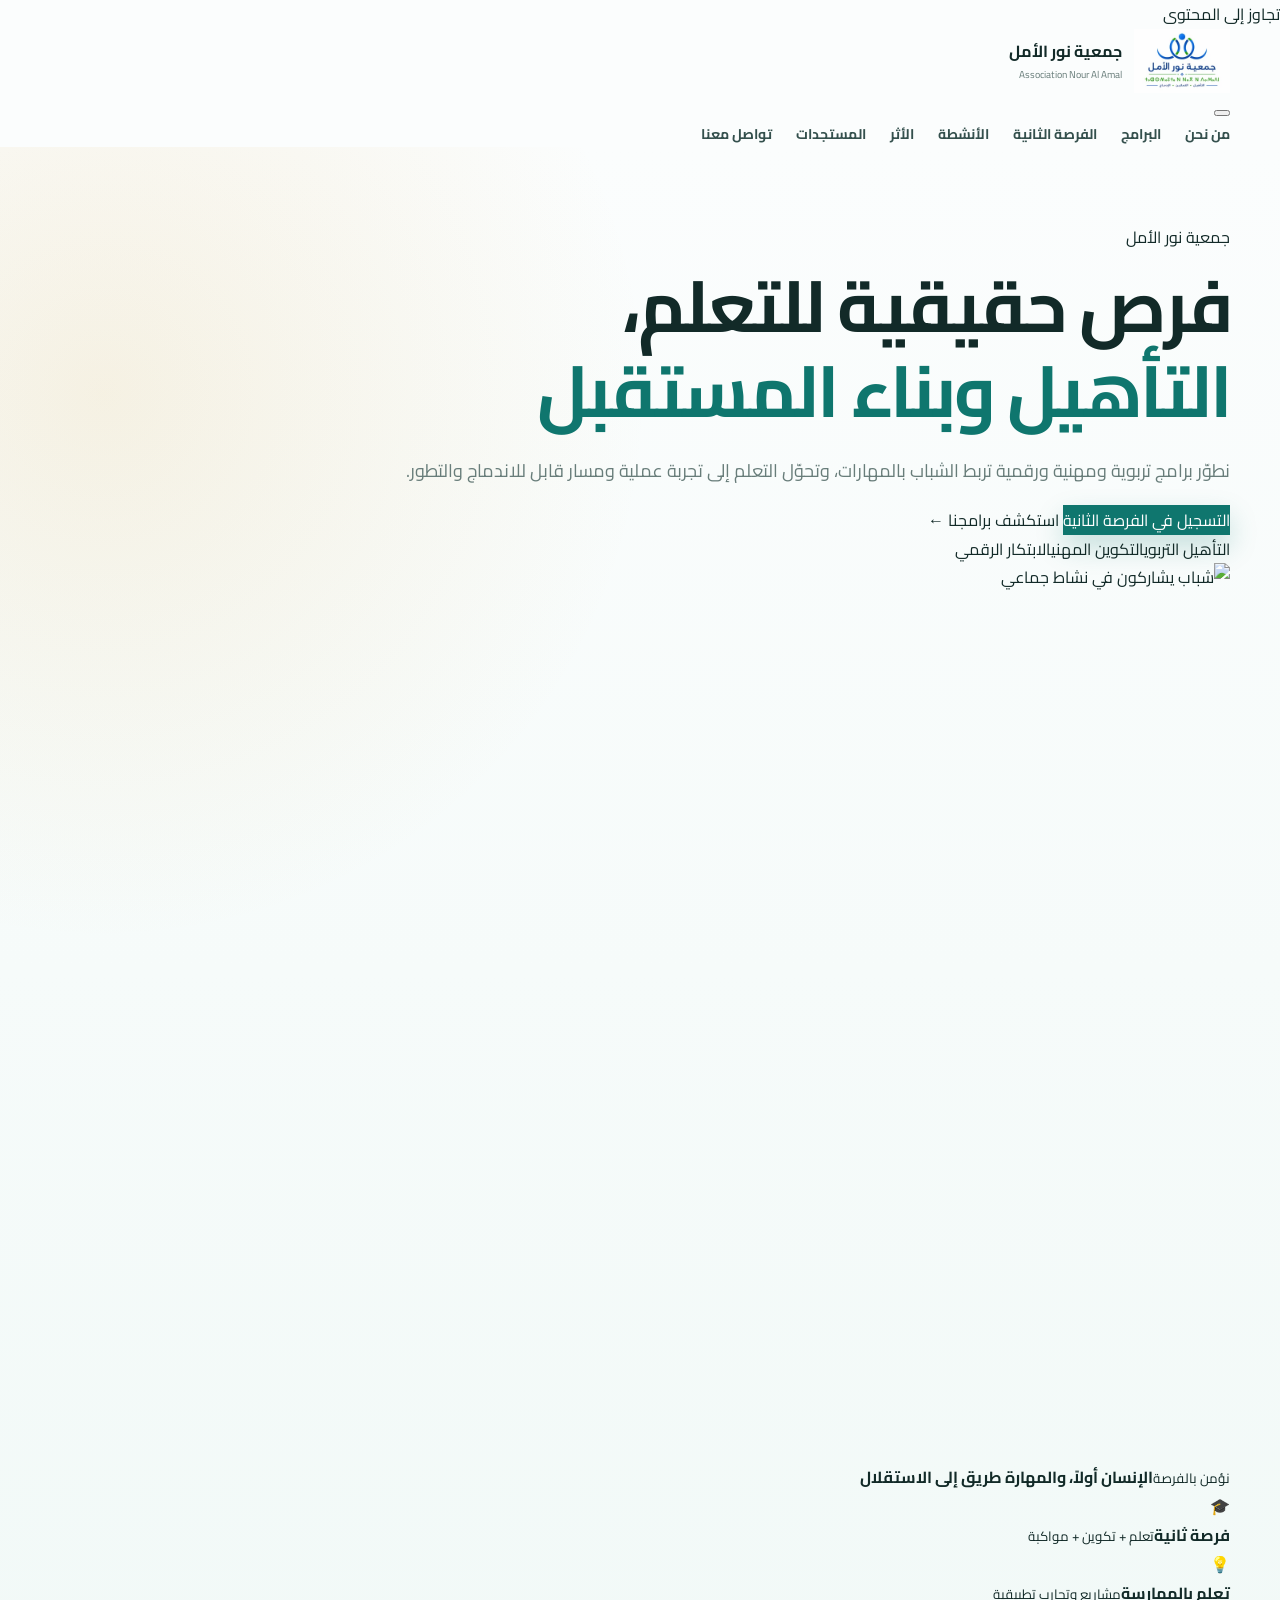
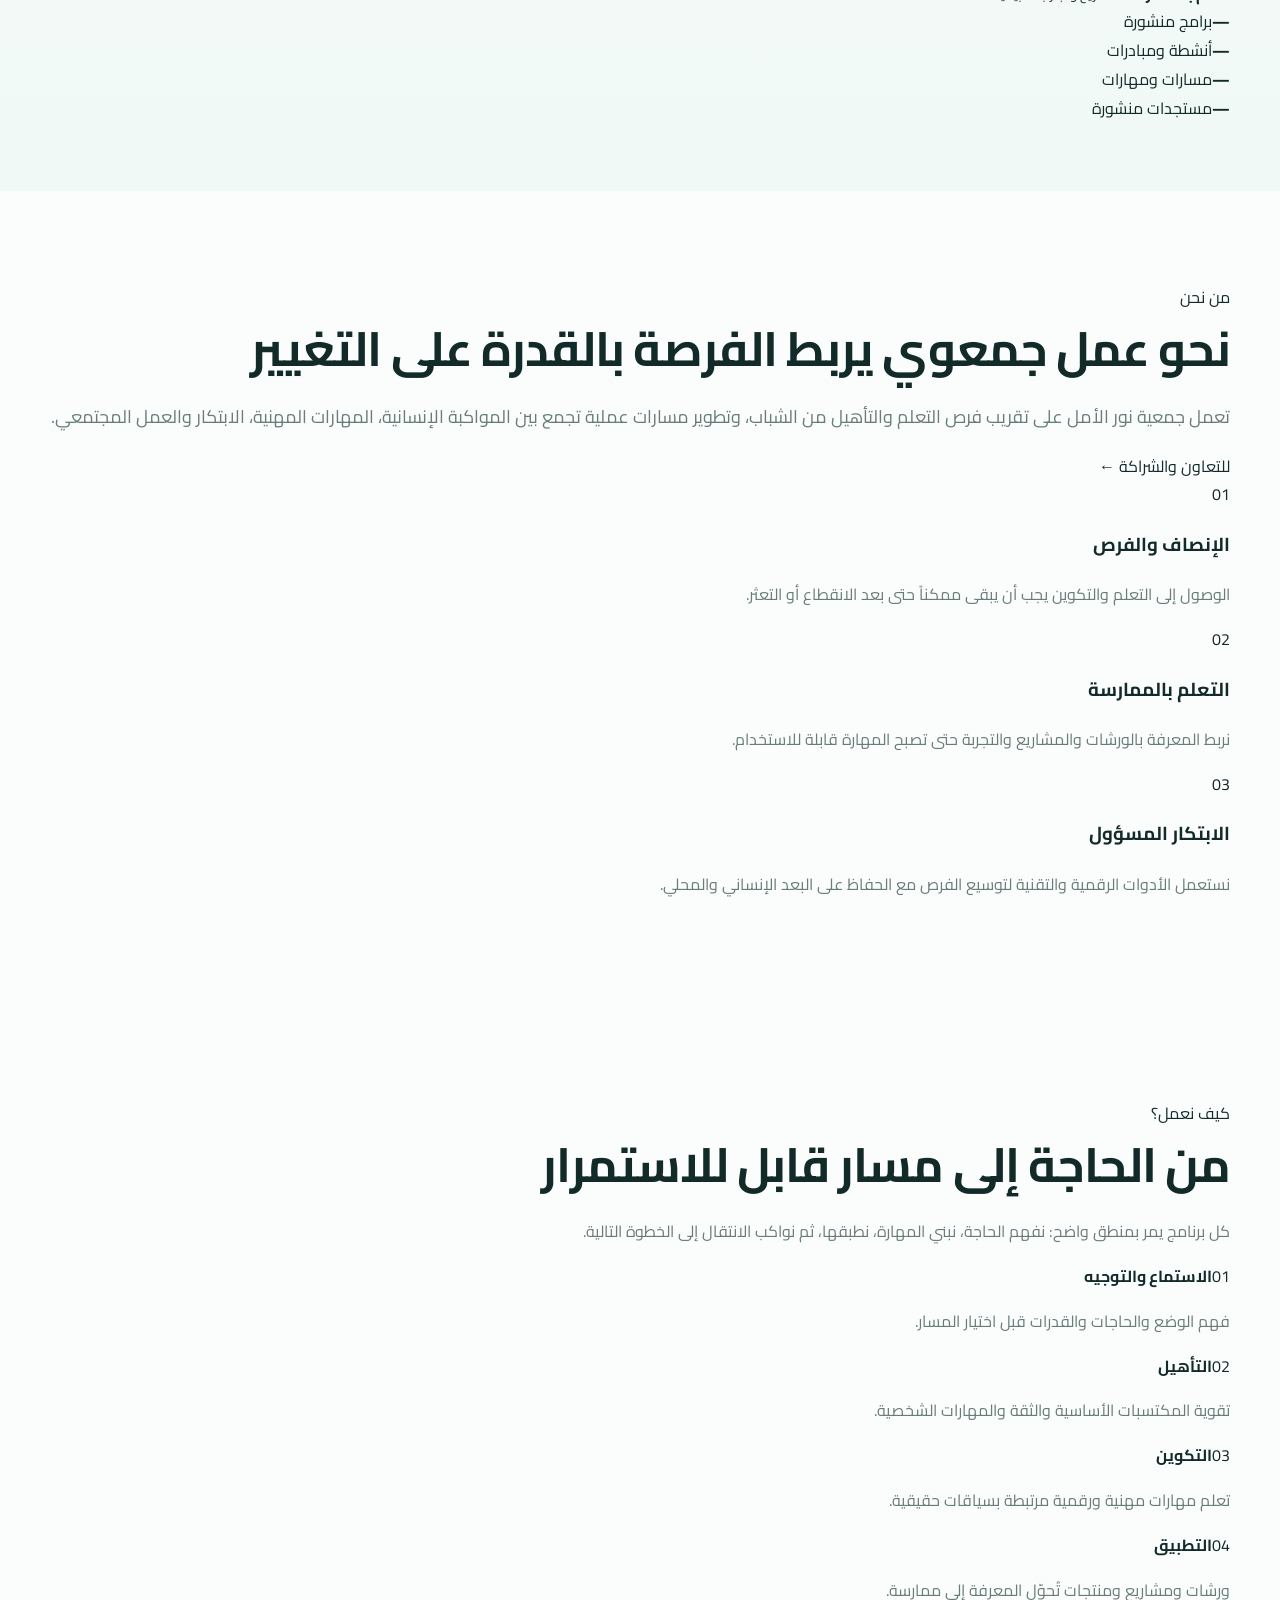
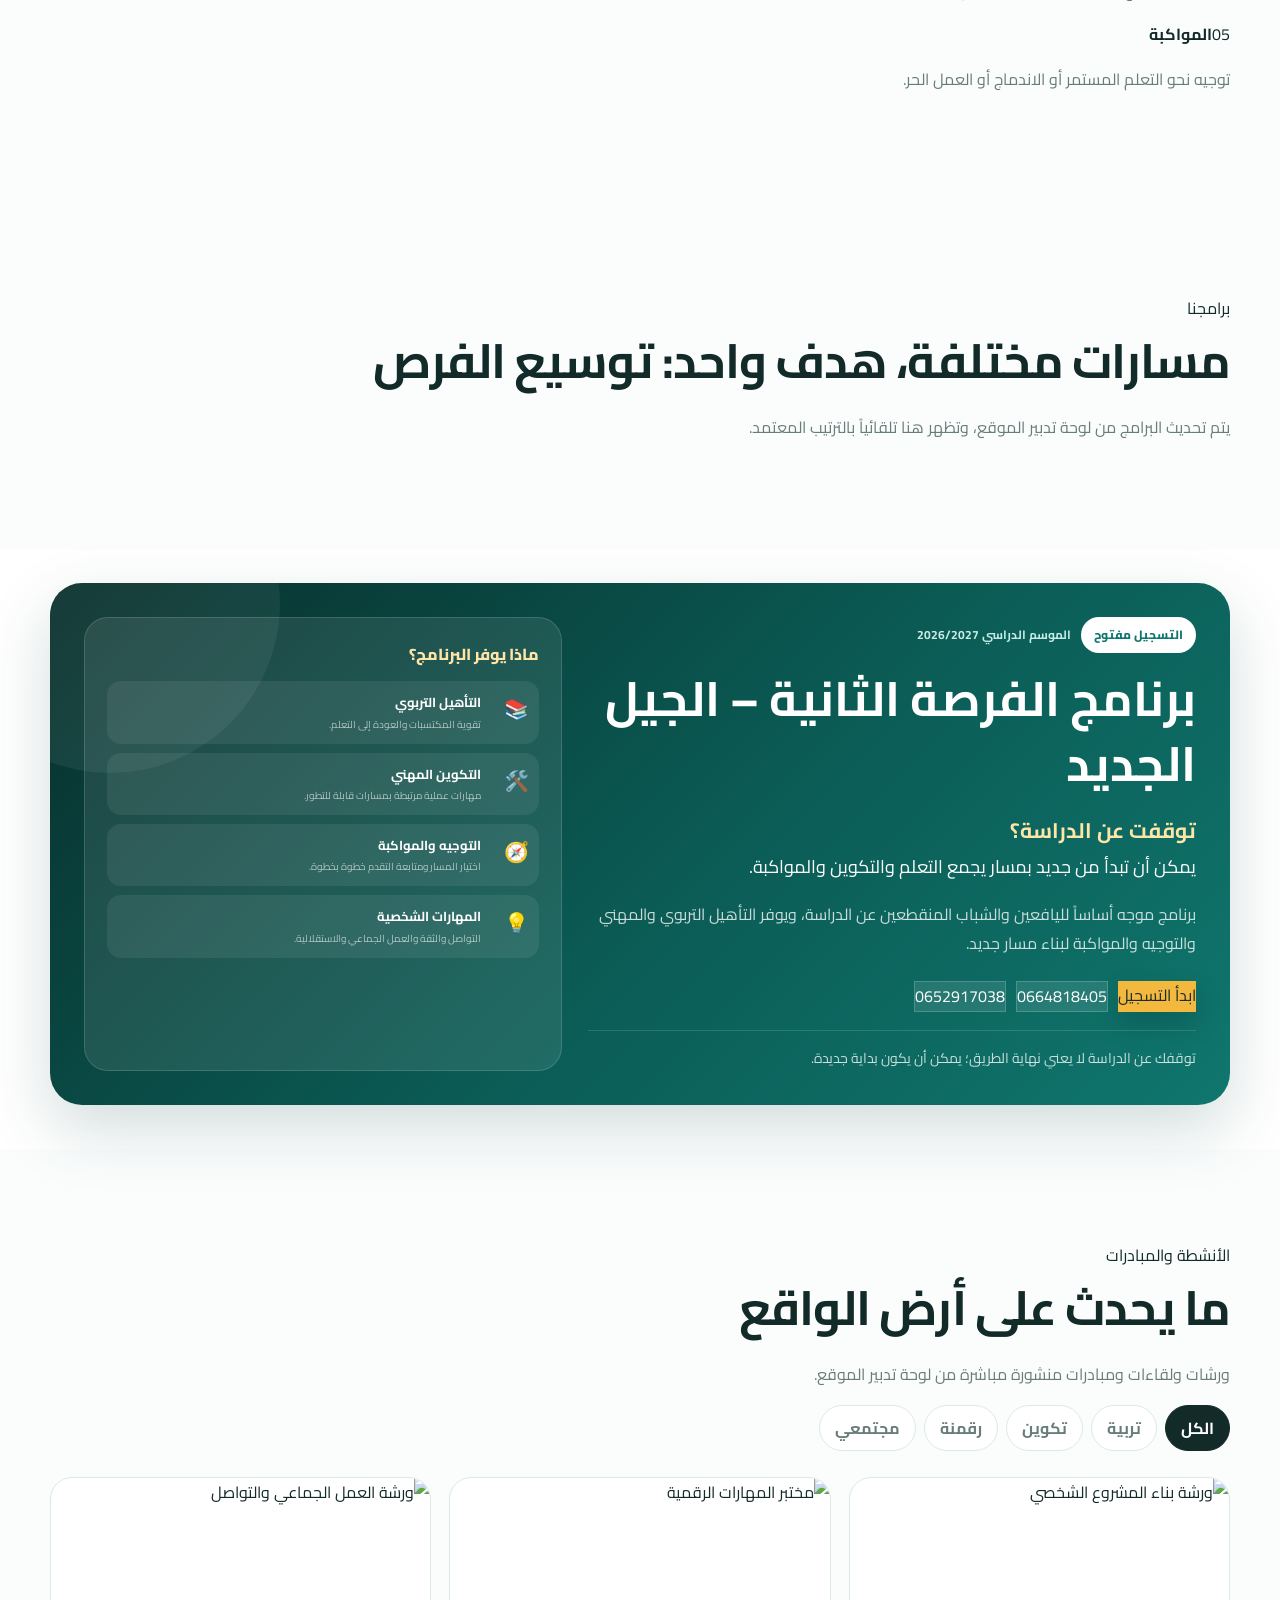
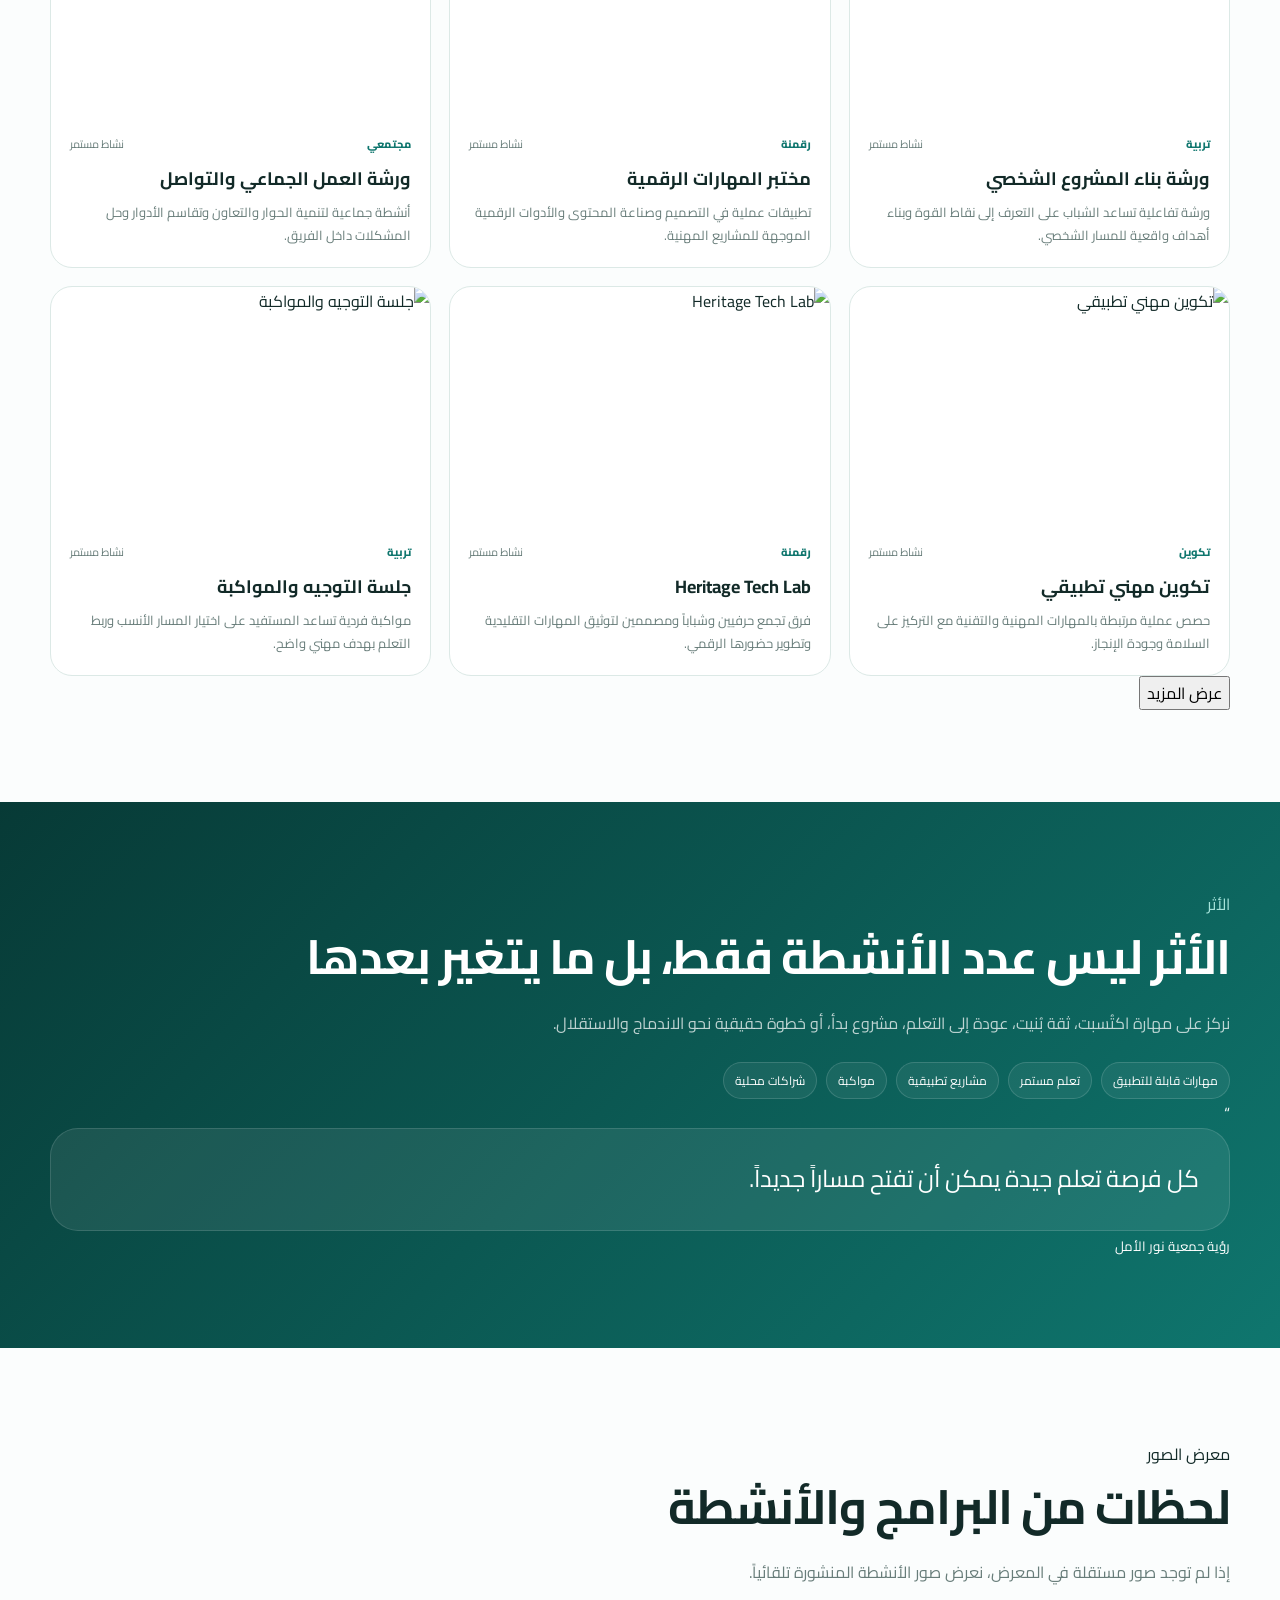
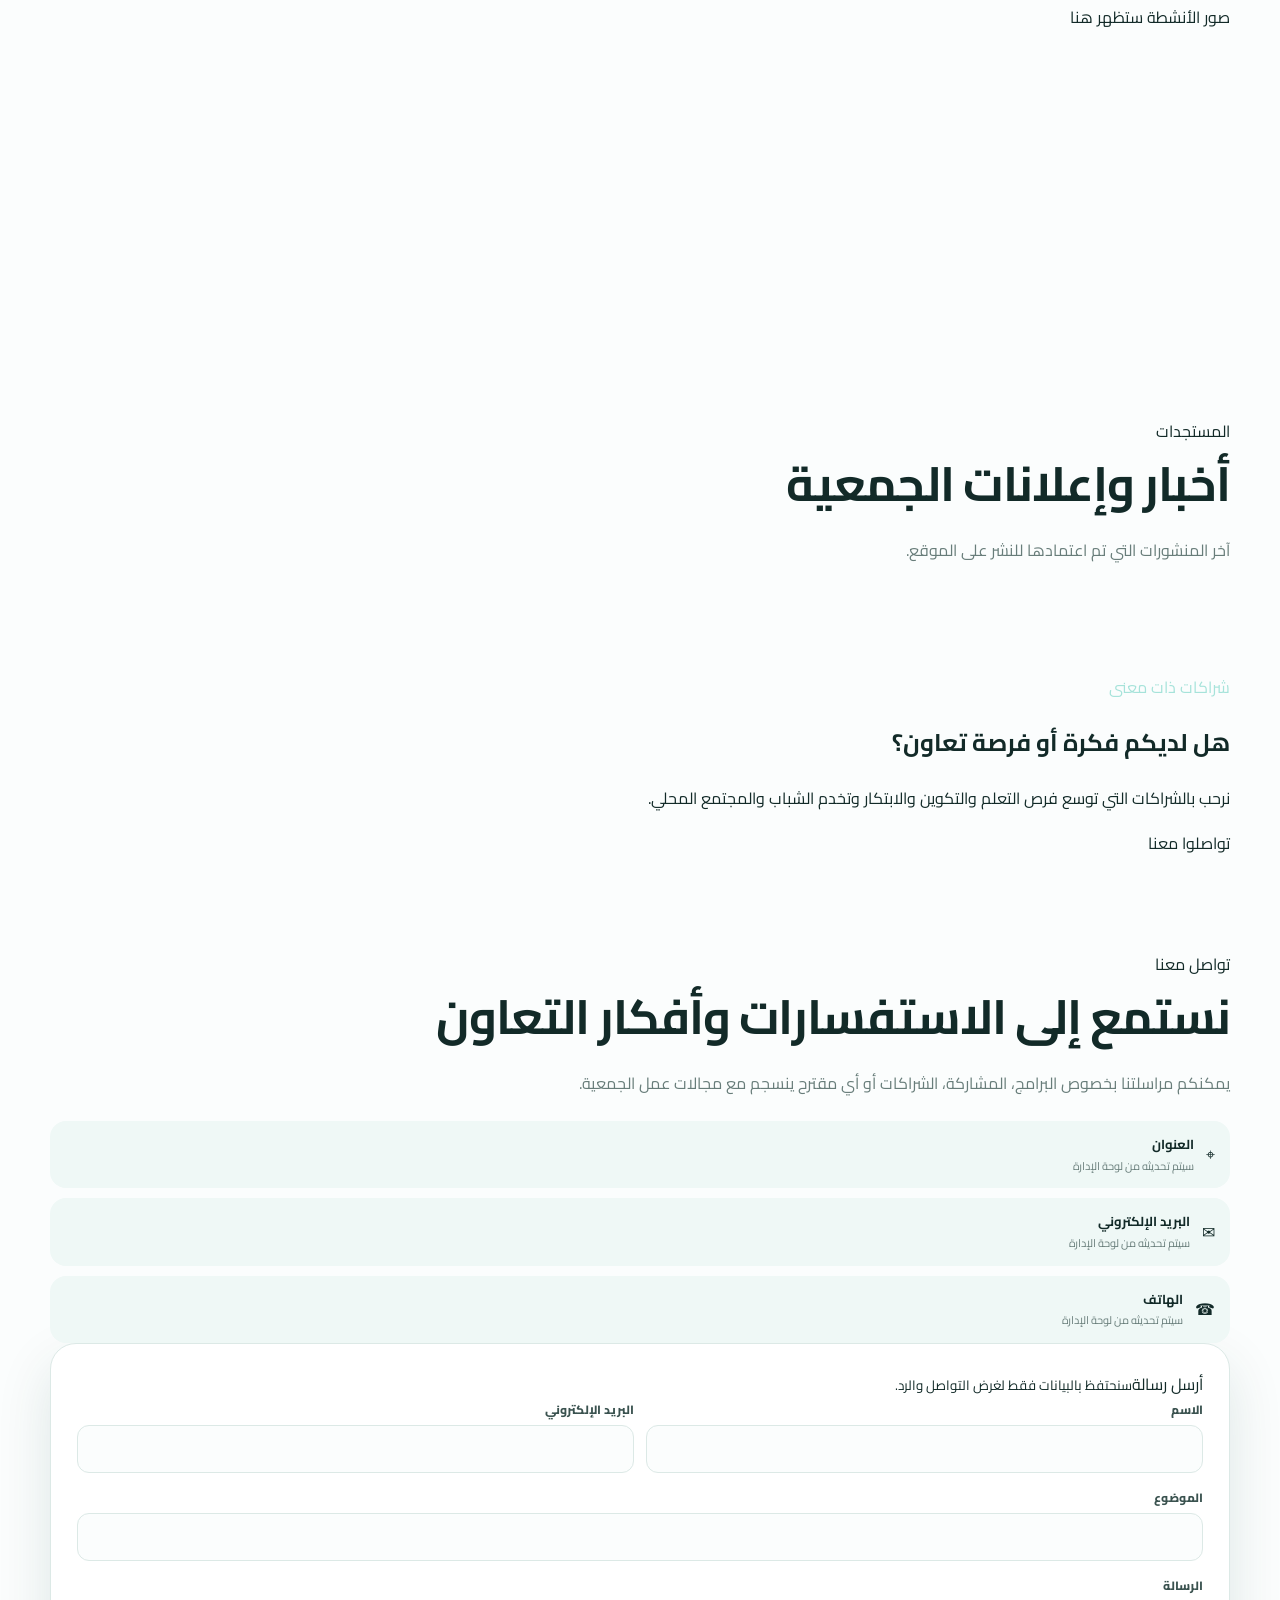
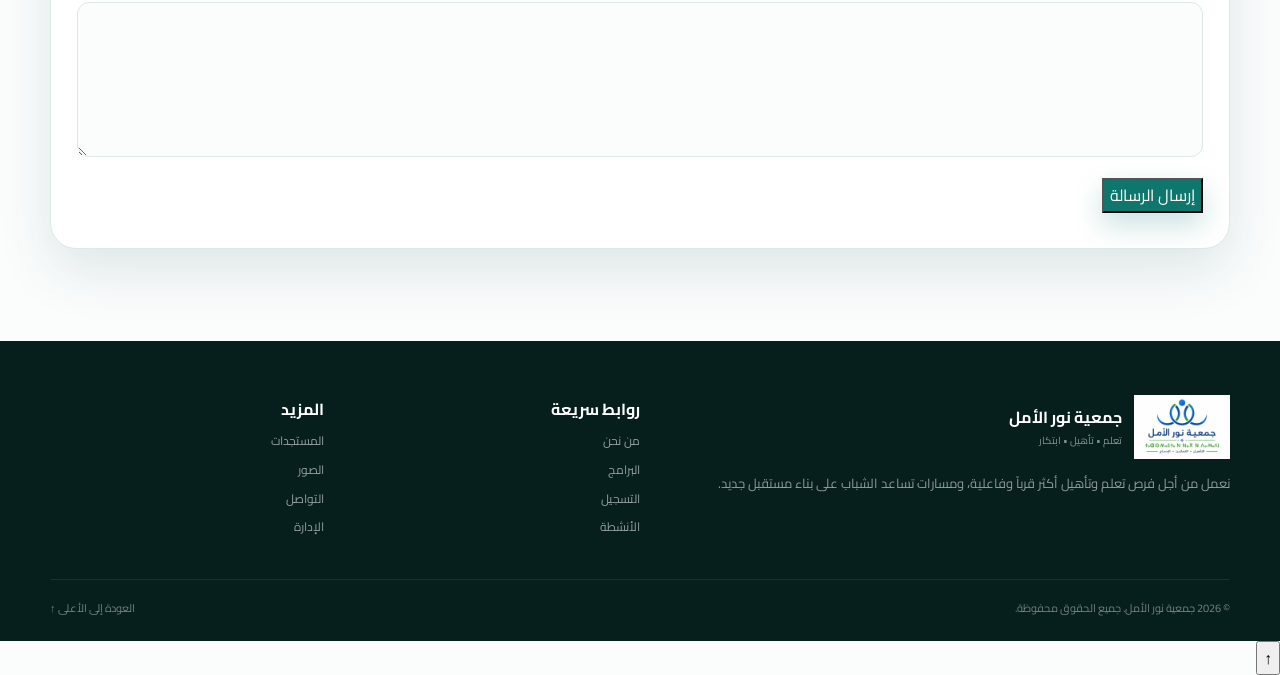
==== commit 591fc026: "Launch public website V2 structure and SEO foundation" ====
--- a/index.html
+++ b/index.html
@@ -2,108 +2,191 @@
 <html lang="ar" dir="rtl">
 <head>
   <meta charset="utf-8">
-  <meta name="viewport" content="width=device-width,initial-scale=1">
-  <meta name="description" content="الموقع الرسمي لأنشطة وبرامج جمعية نور الأمل">
-  <meta name="theme-color" content="#0f766e">
-  <title>جمعية نور الأمل | أنشطة وبرامج</title>
+  <meta name="viewport" content="width=device-width,initial-scale=1,viewport-fit=cover">
+  <meta name="description" content="جمعية نور الأمل: برامج تربوية ومهنية ورقمية، برنامج الفرصة الثانية – الجيل الجديد، وأنشطة مجتمعية لدعم الشباب والتعلم والاندماج.">
+  <meta name="theme-color" content="#075e54">
+  <meta name="color-scheme" content="light">
+  <meta name="robots" content="index,follow,max-image-preview:large">
+  <meta property="og:locale" content="ar_MA">
+  <meta property="og:type" content="website">
+  <meta property="og:title" content="جمعية نور الأمل | تعلم، تأهيل، ابتكار">
+  <meta property="og:description" content="برامج تربوية ومهنية ورقمية تفتح فرصاً جديدة للشباب وتدعم الاندماج والعمل المجتمعي.">
+  <meta property="og:url" content="https://mourad-sat.github.io/nour-alamal-activities/">
+  <meta property="og:image" content="https://mourad-sat.github.io/nour-alamal-activities/assets/nour-alamal-logo.svg">
+  <meta name="twitter:card" content="summary_large_image">
+  <meta name="twitter:title" content="جمعية نور الأمل">
+  <meta name="twitter:description" content="تعلم، تأهيل، ابتكار وأثر مجتمعي.">
+  <link rel="canonical" href="https://mourad-sat.github.io/nour-alamal-activities/">
+  <link rel="icon" href="assets/nour-alamal-logo.svg" type="image/svg+xml">
+  <link rel="manifest" href="site.webmanifest">
   <link rel="preconnect" href="https://fonts.googleapis.com">
   <link rel="preconnect" href="https://fonts.gstatic.com" crossorigin>
+  <link rel="preconnect" href="https://eabplnfgisdnlylwqrkb.supabase.co">
   <link href="https://fonts.googleapis.com/css2?family=Cairo:wght@400;500;600;700;800&display=swap" rel="stylesheet">
-  <link rel="stylesheet" href="style.css">
+  <link rel="stylesheet" href="style.css?v=20260809-0300">
+  <title>جمعية نور الأمل | تعلم، تأهيل، ابتكار</title>
+  <script type="application/ld+json">{"@context":"https://schema.org","@type":"NGO","name":"جمعية نور الأمل","alternateName":"Association Nour Al Amal","url":"https://mourad-sat.github.io/nour-alamal-activities/","logo":"https://mourad-sat.github.io/nour-alamal-activities/assets/nour-alamal-logo.svg","description":"جمعية تعمل في التربية والتأهيل المهني والابتكار والعمل المجتمعي بالمغرب."}</script>
 </head>
 <body>
-<header class="header" id="top">
-  <div class="container nav">
-    <a class="brand" href="#top"><span class="logo">ن</span><span><b>جمعية نور الأمل</b><small>التربية • التكوين • الابتكار</small></span></a>
-    <button class="menu" id="menu" aria-label="فتح القائمة" aria-expanded="false">☰</button>
-    <nav id="navlinks">
-      <a href="#about">من نحن</a><a href="#registration">التسجيل</a><a href="#programs">برامجنا</a><a href="#activities">الأنشطة</a><a href="#impact">الأثر</a><a href="#gallery">الصور</a><a class="contact-link" href="#contact">تواصل معنا</a>
+<a class="skip-link" href="#main">تجاوز إلى المحتوى</a>
+<header class="site-header" id="top">
+  <div class="container nav-shell">
+    <a class="brand" href="#top" aria-label="العودة إلى بداية الموقع">
+      <span class="brand-mark"><img class="site-logo" src="assets/nour-alamal-logo.svg" alt="شعار جمعية نور الأمل" width="96" height="64"></span>
+      <span class="brand-copy"><b>جمعية نور الأمل</b><small>Association Nour Al Amal</small></span>
+    </a>
+    <button class="menu-toggle" id="menu" type="button" aria-label="فتح قائمة التنقل" aria-expanded="false" aria-controls="navlinks"><span></span><span></span><span></span></button>
+    <nav id="navlinks" aria-label="التنقل الرئيسي">
+      <a href="#about">من نحن</a>
+      <a href="#programs">البرامج</a>
+      <a href="#registration">الفرصة الثانية</a>
+      <a href="#activities">الأنشطة</a>
+      <a href="#impact">الأثر</a>
+      <a href="#news">المستجدات</a>
+      <a href="#contact" class="nav-cta">تواصل معنا</a>
     </nav>
   </div>
 </header>
 
-<main>
-<section class="hero">
-  <div class="container hero-grid">
-    <div>
-      <span class="pill">جمعية نور الأمل</span>
-      <h1>نحو فرص جديدة<br><em>للتعلم والتأهيل والاندماج</em></h1>
-      <p>نطوّر مبادرات تربوية ومهنية ومجتمعية تربط الشباب بالمهارات وتحول الأفكار إلى مشاريع ذات أثر محلي ملموس.</p>
-      <div class="actions"><a class="btn primary" href="#registration">التسجيل مفتوح 2026/2027</a><a class="btn ghost" href="#programs">تعرّف على البرامج</a></div>
-      <div class="ticks"><span>✓ تعليم وتأهيل</span><span>✓ تكوين مهني</span><span>✓ ابتكار رقمي</span></div>
+<main id="main">
+  <section class="hero" aria-labelledby="hero-title">
+    <div class="hero-orb orb-one" aria-hidden="true"></div><div class="hero-orb orb-two" aria-hidden="true"></div>
+    <div class="container hero-layout">
+      <div class="hero-copy reveal">
+        <span class="eyebrow hero-badge">جمعية نور الأمل</span>
+        <h1 id="hero-title">فرص حقيقية للتعلم،<br><em>التأهيل وبناء المستقبل</em></h1>
+        <p class="hero-text">نطوّر برامج تربوية ومهنية ورقمية تربط الشباب بالمهارات، وتحوّل التعلم إلى تجربة عملية ومسار قابل للاندماج والتطور.</p>
+        <div class="hero-actions">
+          <a class="button primary hero-register" href="#registration">التسجيل في الفرصة الثانية</a>
+          <a class="button secondary" href="#programs">استكشف برامجنا <span aria-hidden="true">←</span></a>
+        </div>
+        <div class="hero-trust" aria-label="مجالات تدخل الجمعية"><span>التأهيل التربوي</span><span>التكوين المهني</span><span>الابتكار الرقمي</span></div>
+      </div>
+      <div class="hero-visual reveal">
+        <div class="hero-photo-wrap">
+          <img id="heroImage" src="https://images.unsplash.com/photo-1529156069898-49953e39b3ac?auto=format&fit=crop&w=1400&q=82" alt="شباب يشاركون في نشاط جماعي" width="1200" height="900" fetchpriority="high">
+          <div class="hero-photo-shade"></div>
+          <div class="hero-caption"><small>نؤمن بالفرصة</small><strong>الإنسان أولاً، والمهارة طريق إلى الاستقلال</strong></div>
+        </div>
+        <div class="floating-card fc-one"><span>🎓</span><div><b>فرصة ثانية</b><small>تعلم + تكوين + مواكبة</small></div></div>
+        <div class="floating-card fc-two"><span>💡</span><div><b>تعلم بالممارسة</b><small>مشاريع وتجارب تطبيقية</small></div></div>
+      </div>
     </div>
-    <div class="hero-card">
-      <img src="https://images.unsplash.com/photo-1529156069898-49953e39b3ac?auto=format&fit=crop&w=1200&q=85" alt="مجموعة من الشباب في نشاط جماعي">
-      <div class="overlay"><b>الأثر يبدأ من الإنسان</b><small>أنشطة قريبة من حاجات الشباب والمجتمع</small></div>
-      <div class="float one">🎓 <span><b>فرصة ثانية</b><small>تعلم وتأهيل مهني</small></span></div>
-      <div class="float two">💡 <span><b>ابتكار</b><small>حلول محلية عملية</small></span></div>
+    <div class="container public-stats" aria-label="مؤشرات الموقع">
+      <article><b data-stat="programs">—</b><span>برامج منشورة</span></article>
+      <article><b data-stat="activities">—</b><span>أنشطة ومبادرات</span></article>
+      <article><b data-stat="tracks">—</b><span>مسارات ومهارات</span></article>
+      <article><b data-stat="posts">—</b><span>مستجدات منشورة</span></article>
     </div>
-  </div>
-</section>
+  </section>
 
-<section class="registration-section" id="registration">
-  <div class="container registration-card">
-    <div class="registration-copy">
-      <div class="registration-topline"><span class="registration-badge">📢 التسجيل مفتوح</span><span class="registration-year">الموسم الدراسي 2026/2027</span></div>
-      <h2>برنامج الفرصة الثانية – الجيل الجديد</h2>
-      <div class="registration-hook">
-        <strong>واش توقفت على الدراسة؟</strong>
-        <span>واش باغي تعطي لنفسك فرصة جديدة وتبني مستقبل أفضل؟</span>
+  <section class="section about-section" id="about">
+    <div class="container about-layout">
+      <div class="section-copy reveal">
+        <span class="eyebrow">من نحن</span>
+        <h2 id="aboutTitle">نحو عمل جمعوي يربط الفرصة بالقدرة على التغيير</h2>
+        <p class="lead" id="aboutText">تعمل جمعية نور الأمل على تقريب فرص التعلم والتأهيل من الشباب، وتطوير مسارات عملية تجمع بين المواكبة الإنسانية، المهارات المهنية، الابتكار والعمل المجتمعي.</p>
+        <a class="text-link" href="#contact">للتعاون والشراكة <span aria-hidden="true">←</span></a>
       </div>
-      <p>تعلن جمعية نور الأمل عن فتح باب التسجيل القبلي للاستفادة من برنامج الفرصة الثانية – الجيل الجديد، الذي يهدف إلى منح الشباب فرصة جديدة للتعلم، والتكوين، وتطوير المهارات، والاستعداد لمستقبل أفضل.</p>
-      <div class="registration-actions">
-        <a class="btn register-btn" href="https://second-chance-kappa.vercel.app/register" target="_blank" rel="noopener noreferrer">📝 سجّل الآن</a>
-        <a class="btn phone-btn" href="tel:+212664818405">☎️ 0664818405</a>
-        <a class="btn phone-btn" href="tel:+212652917038">☎️ 0652917038</a>
+      <div class="principles reveal">
+        <article><span>01</span><div><h3>الإنصاف والفرص</h3><p>الوصول إلى التعلم والتكوين يجب أن يبقى ممكناً حتى بعد الانقطاع أو التعثر.</p></div></article>
+        <article><span>02</span><div><h3>التعلم بالممارسة</h3><p>نربط المعرفة بالورشات والمشاريع والتجربة حتى تصبح المهارة قابلة للاستخدام.</p></div></article>
+        <article><span>03</span><div><h3>الابتكار المسؤول</h3><p>نستعمل الأدوات الرقمية والتقنية لتوسيع الفرص مع الحفاظ على البعد الإنساني والمحلي.</p></div></article>
       </div>
-      <p class="registration-note">🌱 توقفك عن الدراسة ليس نهاية الطريق… <strong>بل يمكن أن يكون بداية جديدة نحو مستقبل أفضل.</strong></p>
     </div>
-    <aside class="registration-benefits">
-      <span class="benefits-label">🎯 ماذا يوفر البرنامج؟</span>
-      <ul>
-        <li><span>📚</span><div><b>التأهيل التربوي</b><small>العودة إلى التعلم وتقوية المكتسبات الأساسية.</small></div></li>
-        <li><span>🛠️</span><div><b>التكوين واكتساب مهارات جديدة</b><small>مهارات عملية تساعد على بناء مسار مهني.</small></div></li>
-        <li><span>🧭</span><div><b>المواكبة والتوجيه</b><small>دعم في اختيار المسار الدراسي والمهني الأنسب.</small></div></li>
-        <li><span>💡</span><div><b>تنمية القدرات والمهارات الشخصية</b><small>التواصل والثقة بالنفس والاستعداد للمستقبل.</small></div></li>
-        <li><span>🤝</span><div><b>المساعدة على الاندماج</b><small>بناء المسار الدراسي والمهني خطوة بخطوة.</small></div></li>
-      </ul>
-    </aside>
-  </div>
-</section>
+  </section>
 
-<section class="stats"><div class="container stat-grid"><article><b data-count="4">0</b><span>محاور تدخل</span></article><article><b data-count="8">0</b><span>مسارات رقمية ومهنية</span></article><article><b data-count="3">0</b><span>منظومات تكوين</span></article><article><b data-count="1">0</b><span>رؤية مشتركة للأثر</span></article></div></section>
+  <section class="section process-section" aria-labelledby="process-title">
+    <div class="container">
+      <div class="section-heading centered reveal"><span class="eyebrow">كيف نعمل؟</span><h2 id="process-title">من الحاجة إلى مسار قابل للاستمرار</h2><p>كل برنامج يمر بمنطق واضح: نفهم الحاجة، نبني المهارة، نطبقها، ثم نواكب الانتقال إلى الخطوة التالية.</p></div>
+      <div class="process-grid reveal">
+        <article><span>01</span><b>الاستماع والتوجيه</b><p>فهم الوضع والحاجات والقدرات قبل اختيار المسار.</p></article>
+        <article><span>02</span><b>التأهيل</b><p>تقوية المكتسبات الأساسية والثقة والمهارات الشخصية.</p></article>
+        <article><span>03</span><b>التكوين</b><p>تعلم مهارات مهنية ورقمية مرتبطة بسياقات حقيقية.</p></article>
+        <article><span>04</span><b>التطبيق</b><p>ورشات ومشاريع ومنتجات تُحوّل المعرفة إلى ممارسة.</p></article>
+        <article><span>05</span><b>المواكبة</b><p>توجيه نحو التعلم المستمر أو الاندماج أو العمل الحر.</p></article>
+      </div>
+    </div>
+  </section>
 
-<section class="section" id="about"><div class="container about-grid">
-  <div><span class="kicker">من نحن</span><h2>جمعية تضع التعلم والتمكين في قلب العمل المجتمعي</h2><p class="lead">تعمل جمعية نور الأمل على تطوير أنشطة تربوية ومهنية واجتماعية تساعد الشباب على بناء مسار جديد واكتساب مهارات قابلة للتطبيق والاندماج الإيجابي في محيطهم.</p><p>نؤمن بأن العمل الجمعوي الأكثر أثراً يجمع بين المواكبة الإنسانية، جودة التكوين، الابتكار، والشراكة مع الفاعلين المحليين.</p></div>
-  <div class="values"><article><span>01</span><div><h3>الإنصاف والفرص</h3><p>تقريب فرص التعلم والتكوين من الفئات الأكثر حاجة إليها.</p></div></article><article><span>02</span><div><h3>التعلم بالممارسة</h3><p>تحويل المهارات إلى مشاريع وتجارب وأنشطة تطبيقية.</p></div></article><article><span>03</span><div><h3>الابتكار المحلي</h3><p>تصميم حلول تستجيب لحاجات واقعية داخل المجتمع.</p></div></article></div>
-</div></section>
+  <section class="section programs-section" id="programs">
+    <div class="container">
+      <div class="section-heading reveal"><div><span class="eyebrow">برامجنا</span><h2>مسارات مختلفة، هدف واحد: توسيع الفرص</h2></div><p>يتم تحديث البرامج من لوحة تدبير الموقع، وتظهر هنا تلقائياً بالترتيب المعتمد.</p></div>
+      <div class="programs" id="programGrid"><div class="skeleton-card"></div><div class="skeleton-card"></div></div>
+    </div>
+  </section>
 
-<section class="section soft" id="programs"><div class="container">
-  <div class="head"><div><span class="kicker">برامجنا</span><h2>منظومة برامج مترابطة</h2></div><p>من التربية إلى التكوين المهني، ومن نقل المهارات إلى الرقمنة والابتكار.</p></div>
-  <div class="programs">
-    <article class="program featured"><span class="icon">🎓</span><small>برنامج رئيسي</small><h3>الفرصة الثانية – الجيل الجديد</h3><p>مسار يجمع التأهيل التربوي، التوجيه، التمهين، المواكبة والإدماج.</p><ul><li>التأهيل التربوي</li><li>التكوين والتمهين</li><li>التوجيه والمواكبة</li></ul></article>
-    <article class="program"><span class="icon">🧵</span><small>ابتكار وحرف</small><h3>Heritage Tech Lab</h3><p>ربط الحرفيين ذوي الخبرة بالشباب والمصممين لنقل المعرفة وتطويرها رقمياً.</p><ul><li>توثيق المهارات التقليدية</li><li>تطوير المنتجات</li><li>فتح أسواق رقمية جديدة</li></ul></article>
-    <article class="program"><span class="icon">💻</span><small>مهارات المستقبل</small><h3>الصناعات الإبداعية والرقمية</h3><p>مسارات عملية في التصميم والمحتوى والويب والتطبيقات والذكاء الاصطناعي.</p><ul><li>التصميم والهوية</li><li>المحتوى والتسويق</li><li>الويب والذكاء الاصطناعي</li></ul></article>
-    <article class="program"><span class="icon">🛠️</span><small>تقنيات مهنية</small><h3>الصيانة والتقنيات الحديثة</h3><p>تكوينات تطبيقية قابلة للإدماج والعمل الحر في مجالات تقنية مطلوبة.</p><ul><li>الكهرباء المنزلية</li><li>الطاقة الشمسية</li><li>الشبكات والصيانة</li></ul></article>
-  </div>
-</div></section>
+  <section class="registration-section" id="registration">
+    <div class="container registration-card reveal">
+      <div class="registration-copy">
+        <div class="registration-topline"><span class="registration-badge">التسجيل مفتوح</span><span class="registration-year">الموسم الدراسي 2026/2027</span></div>
+        <h2>برنامج الفرصة الثانية – الجيل الجديد</h2>
+        <div class="registration-hook"><strong>توقفت عن الدراسة؟</strong><span>يمكن أن تبدأ من جديد بمسار يجمع التعلم والتكوين والمواكبة.</span></div>
+        <p>برنامج موجه أساساً لليافعين والشباب المنقطعين عن الدراسة، ويوفر التأهيل التربوي والمهني والتوجيه والمواكبة لبناء مسار جديد.</p>
+        <div class="registration-actions"><a class="button register-btn" href="https://second-chance-kappa.vercel.app/register" target="_blank" rel="noopener noreferrer">ابدأ التسجيل</a><a class="button phone-btn" href="tel:+212664818405">0664818405</a><a class="button phone-btn" href="tel:+212652917038">0652917038</a></div>
+        <p class="registration-note">توقفك عن الدراسة لا يعني نهاية الطريق؛ يمكن أن يكون بداية جديدة.</p>
+      </div>
+      <aside class="registration-benefits" aria-label="مكونات البرنامج">
+        <span class="benefits-label">ماذا يوفر البرنامج؟</span>
+        <ul><li><span>📚</span><div><b>التأهيل التربوي</b><small>تقوية المكتسبات والعودة إلى التعلم.</small></div></li><li><span>🛠️</span><div><b>التكوين المهني</b><small>مهارات عملية مرتبطة بمسارات قابلة للتطور.</small></div></li><li><span>🧭</span><div><b>التوجيه والمواكبة</b><small>اختيار المسار ومتابعة التقدم خطوة بخطوة.</small></div></li><li><span>💡</span><div><b>المهارات الشخصية</b><small>التواصل والثقة والعمل الجماعي والاستقلالية.</small></div></li></ul>
+      </aside>
+    </div>
+  </section>
 
-<section class="section" id="activities"><div class="container">
-  <div class="head"><div><span class="kicker">الأنشطة</span><h2>آخر الأنشطة والمبادرات</h2></div><p>يتم تحميل هذا القسم من ملف مستقل لتسهيل تحديث الأنشطة.</p></div>
-  <div class="filters" id="filters"><button class="active" data-filter="all">الكل</button><button data-filter="education">تربية</button><button data-filter="training">تكوين</button><button data-filter="digital">رقمنة</button><button data-filter="community">مجتمعي</button></div>
-  <div class="activity-grid" id="activityGrid"><div class="loading">جارٍ تحميل الأنشطة...</div></div>
-</div></section>
+  <section class="section activities-section" id="activities">
+    <div class="container">
+      <div class="section-heading reveal"><div><span class="eyebrow">الأنشطة والمبادرات</span><h2>ما يحدث على أرض الواقع</h2></div><p>ورشات ولقاءات ومبادرات منشورة مباشرة من لوحة تدبير الموقع.</p></div>
+      <div class="filters" id="filters" role="group" aria-label="تصفية الأنشطة"><button class="active" data-filter="all">الكل</button><button data-filter="education">تربية</button><button data-filter="training">تكوين</button><button data-filter="digital">رقمنة</button><button data-filter="community">مجتمعي</button></div>
+      <div class="activity-grid" id="activityGrid" aria-live="polite"><div class="skeleton-card"></div><div class="skeleton-card"></div><div class="skeleton-card"></div></div>
+      <div class="center-action"><button id="activityMore" class="button secondary hidden" type="button">عرض المزيد</button></div>
+    </div>
+  </section>
 
-<section class="impact" id="impact"><div class="container impact-grid"><div><span class="kicker light">أثرنا</span><h2>لا نقيس النشاط بعدد اللقاءات فقط</h2><p>نهتم بما يتغير فعلياً: مهارة جديدة، عودة إلى التعلم، مشروع مهني، قدرة أكبر على التواصل والعمل الجماعي، أو فرصة إدماج.</p><div class="impact-tags"><span>مهارات قابلة للقياس</span><span>مشاريع تطبيقية</span><span>تتبع فردي</span><span>شراكات محلية</span></div></div><blockquote><b>“</b>كل فرصة تعلم جيدة يمكن أن تكون بداية لمسار جديد.<small>رؤية جمعية نور الأمل</small></blockquote></div></section>
+  <section class="impact" id="impact">
+    <div class="container impact-layout reveal">
+      <div><span class="eyebrow light">الأثر</span><h2 id="impactTitle">الأثر ليس عدد الأنشطة فقط، بل ما يتغير بعدها</h2><p id="impactText">نركز على مهارة اكتُسبت، ثقة بُنيت، عودة إلى التعلم، مشروع بدأ، أو خطوة حقيقية نحو الاندماج والاستقلال.</p><div class="impact-tags"><span>مهارات قابلة للتطبيق</span><span>تعلم مستمر</span><span>مشاريع تطبيقية</span><span>مواكبة</span><span>شراكات محلية</span></div></div>
+      <div class="impact-card"><span class="quote-mark">“</span><blockquote>كل فرصة تعلم جيدة يمكن أن تفتح مساراً جديداً.</blockquote><small>رؤية جمعية نور الأمل</small></div>
+    </div>
+  </section>
 
-<section class="section" id="gallery"><div class="container"><div class="head"><div><span class="kicker">معرض الصور</span><h2>لحظات من الميدان</h2></div><p>الصور الحالية تجريبية ويمكن استبدالها لاحقاً بصور الجمعية الحقيقية.</p></div><div class="gallery"><figure class="big"><img src="https://images.unsplash.com/photo-1529390079861-591de354faf5?auto=format&fit=crop&w=1200&q=82" alt="نشاط شبابي"><figcaption>التعلم والعمل الجماعي</figcaption></figure><figure><img src="https://images.unsplash.com/photo-1524178232363-1fb2b075b655?auto=format&fit=crop&w=900&q=82" alt="ورشة تكوين"><figcaption>ورشات التكوين</figcaption></figure><figure><img src="https://images.unsplash.com/photo-1552664730-d307ca884978?auto=format&fit=crop&w=900&q=82" alt="جلسة تخطيط"><figcaption>التخطيط للمشاريع</figcaption></figure><figure><img src="https://images.unsplash.com/photo-1522202176988-66273c2fd55f?auto=format&fit=crop&w=900&q=82" alt="تعلم تعاوني"><figcaption>التعلم التعاوني</figcaption></figure><figure><img src="https://images.unsplash.com/photo-1517486808906-6ca8b3f04846?auto=format&fit=crop&w=900&q=82" alt="فريق شبابي"><figcaption>المشاركة والاندماج</figcaption></figure></div></div></section>
+  <section class="section gallery-section" id="gallery">
+    <div class="container">
+      <div class="section-heading reveal"><div><span class="eyebrow">معرض الصور</span><h2>لحظات من البرامج والأنشطة</h2></div><p>إذا لم توجد صور مستقلة في المعرض، نعرض صور الأنشطة المنشورة تلقائياً.</p></div>
+      <div class="gallery" id="galleryGrid" aria-live="polite"><div class="gallery-placeholder"><span>صور الأنشطة ستظهر هنا</span></div></div>
+    </div>
+  </section>
 
-<section class="section soft"><div class="container"><div class="head"><div><span class="kicker">مستجدات</span><h2>أخبار الجمعية</h2></div></div><div class="news"><article><small>قريباً</small><h3>فتح باب التسجيل في الأنشطة والبرامج</h3><p>مساحة لإعلانات التسجيل والمواعيد والنتائج الجديدة.</p></article><article><small>قريباً</small><h3>ورشات جديدة في المهارات الرقمية</h3><p>مساحة لمشاركة مستجدات التكوين والأنشطة التطبيقية.</p></article><article><small>قريباً</small><h3>شراكات ومبادرات مجتمعية</h3><p>مساحة لعرض التعاون مع المؤسسات والفاعلين المحليين.</p></article></div></div></section>
+  <section class="section news-section" id="news">
+    <div class="container">
+      <div class="section-heading reveal"><div><span class="eyebrow">المستجدات</span><h2>أخبار وإعلانات الجمعية</h2></div><p>آخر المنشورات التي تم اعتمادها للنشر على الموقع.</p></div>
+      <div class="news" id="newsGrid"><div class="skeleton-card"></div><div class="skeleton-card"></div><div class="skeleton-card"></div></div>
+    </div>
+  </section>
 
-<section class="section" id="contact"><div class="container contact-grid"><div><span class="kicker">تواصل معنا</span><h2>للتعاون، المشاركة أو الاستفسار</h2><p>أضف بيانات الجمعية الرسمية هنا قبل النشر النهائي.</p><div class="contact-items"><div>📍 <span><b>العنوان</b><small>أضف عنوان مقر الجمعية</small></span></div><div>✉️ <span><b>البريد الإلكتروني</b><small>أضف البريد الرسمي</small></span></div><div>☎️ <span><b>الهاتف</b><small>أضف رقم التواصل الرسمي</small></span></div></div></div><form id="contactForm"><div class="row"><label>الاسم<input required name="name" placeholder="الاسم الكامل"></label><label>البريد الإلكتروني<input required type="email" name="email" placeholder="name@example.com"></label></div><label>موضوع الرسالة<input required name="subject" placeholder="موضوع التواصل"></label><label>الرسالة<textarea required rows="5" name="message" placeholder="اكتب رسالتك هنا..."></textarea></label><button class="btn primary" type="submit">إرسال الرسالة</button><small id="formNote">النموذج تجريبي ويحتاج ربطه بخدمة استقبال رسائل.</small></form></div></section>
+  <section class="partnership-section">
+    <div class="container partnership-card reveal"><div><span class="eyebrow light">شراكات ذات معنى</span><h2>هل لديكم فكرة أو فرصة تعاون؟</h2><p>نرحب بالشراكات التي توسع فرص التعلم والتكوين والابتكار وتخدم الشباب والمجتمع المحلي.</p></div><a class="button partnership-btn" href="#contact">تواصلوا معنا</a></div>
+  </section>
+
+  <section class="section contact-section" id="contact">
+    <div class="container contact-layout">
+      <div class="contact-copy reveal"><span class="eyebrow">تواصل معنا</span><h2>نستمع إلى الاستفسارات وأفكار التعاون</h2><p>يمكنكم مراسلتنا بخصوص البرامج، المشاركة، الشراكات أو أي مقترح ينسجم مع مجالات عمل الجمعية.</p><div class="contact-items"><div data-contact="address"><span>⌖</span><div><b>العنوان</b><small>سيتم تحديثه من لوحة الإدارة</small></div></div><div data-contact="email"><span>✉</span><div><b>البريد الإلكتروني</b><small>سيتم تحديثه من لوحة الإدارة</small></div></div><div data-contact="phone"><span>☎</span><div><b>الهاتف</b><small>سيتم تحديثه من لوحة الإدارة</small></div></div></div><div class="social-links" id="socialLinks"></div></div>
+      <form id="contactForm" class="contact-form reveal"><div class="form-heading"><span>أرسل رسالة</span><small>سنحتفظ بالبيانات فقط لغرض التواصل والرد.</small></div><div class="row"><label>الاسم<input name="name" autocomplete="name" minlength="2" maxlength="120" required></label><label>البريد الإلكتروني<input name="email" type="email" autocomplete="email" maxlength="200" required></label></div><label>الموضوع<input name="subject" maxlength="200"></label><label>الرسالة<textarea name="message" rows="6" minlength="5" maxlength="5000" required></textarea></label><div class="form-submit"><button class="button primary" type="submit">إرسال الرسالة</button><small id="formNote" role="status" aria-live="polite"></small></div></form>
+    </div>
+  </section>
 </main>
 
-<footer><div class="container footer-grid"><div><a class="brand" href="#top"><span class="logo">ن</span><span><b>جمعية نور الأمل</b><small>مسارات جديدة نحو المستقبل</small></span></a><p>موقع تعريفي لأنشطة وبرامج الجمعية.</p></div><div><b>روابط سريعة</b><a href="#about">من نحن</a><a href="#registration">التسجيل</a><a href="#programs">برامجنا</a><a href="#activities">الأنشطة</a></div><div><b>المشاركة</b><a href="#contact">تواصل معنا</a><a href="#contact">التطوع</a><a href="#contact">الشراكات</a></div></div><div class="container copyright"><span>© <span id="year"></span> جمعية نور الأمل. جميع الحقوق محفوظة.</span><a href="#top">العودة للأعلى ↑</a></div></footer>
-<script src="script.js"></script>
+<footer class="site-footer">
+  <div class="container footer-grid">
+    <div class="footer-brand"><a class="brand" href="#top"><span class="brand-mark footer-mark"><img class="site-logo" src="assets/nour-alamal-logo.svg" alt="شعار جمعية نور الأمل" width="96" height="64"></span><span class="brand-copy"><b>جمعية نور الأمل</b><small>تعلم • تأهيل • ابتكار</small></span></a><p>نعمل من أجل فرص تعلم وتأهيل أكثر قرباً وفاعلية، ومسارات تساعد الشباب على بناء مستقبل جديد.</p></div>
+    <div><b class="footer-title">روابط سريعة</b><a href="#about">من نحن</a><a href="#programs">البرامج</a><a href="#registration">التسجيل</a><a href="#activities">الأنشطة</a></div>
+    <div><b class="footer-title">المزيد</b><a href="#news">المستجدات</a><a href="#gallery">الصور</a><a href="#contact">التواصل</a><a href="admin.html" rel="nofollow">الإدارة</a></div>
+  </div>
+  <div class="container copyright"><span>© <span id="year"></span> جمعية نور الأمل. جميع الحقوق محفوظة.</span><a href="#top">العودة إلى الأعلى ↑</a></div>
+</footer>
+
+<button id="backToTop" class="back-to-top" type="button" aria-label="العودة إلى أعلى الصفحة">↑</button>
+<dialog id="newsDialog" class="content-dialog"><button class="dialog-close" type="button" aria-label="إغلاق">×</button><div id="newsDialogBody"></div></dialog>
+<dialog id="imageDialog" class="image-dialog"><button class="dialog-close" type="button" aria-label="إغلاق">×</button><img id="dialogImage" alt=""><p id="dialogCaption"></p></dialog>
+<script src="script.js?v=20260809-0300" defer></script>
 </body>
 </html>
--- a/style.css
+++ b/style.css
@@ -1 +1 @@
-:root{--p:#0f766e;--pd:#0a554f;--gold:#d69e2e;--ink:#122a28;--muted:#687d7a;--soft:#eff8f6;--line:#dce9e6;--white:#fff;--radius:24px;--shadow:0 22px 55px rgba(8,64,59,.12)}*{box-sizing:border-box}html{scroll-behavior:smooth;scroll-padding-top:90px}body{margin:0;font-family:"Cairo",sans-serif;color:var(--ink);background:#fbfdfd;line-height:1.8}img{display:block;max-width:100%}a{text-decoration:none;color:inherit}button,input,textarea{font:inherit}.container{width:min(1180px,calc(100% - 40px));margin:auto}.header{position:sticky;top:0;z-index:50;background:rgba(251,253,253,.9);backdrop-filter:blur(16px);border-bottom:1px solid rgba(220,233,230,.75)}.nav{min-height:78px;display:flex;align-items:center;justify-content:space-between;gap:24px}.brand{display:flex;align-items:center;gap:12px}.brand span:last-child,.brand b,.brand small{display:block}.brand b{font-size:16px}.brand small{font-size:10px;color:var(--muted)}.logo{width:46px;height:46px;display:grid;place-items:center;border-radius:15px;background:linear-gradient(135deg,var(--p),#2aa498);color:#fff;font-size:24px;font-weight:800;box-shadow:0 10px 24px rgba(15,118,110,.2)}nav{display:flex;align-items:center;gap:24px;font-size:14px;font-weight:700}nav a{color:#34504d}.contact-link{background:var(--ink);color:#fff;padding:9px 16px;border-radius:999px}.menu{display:none;border:0;background:var(--soft);width:44px;height:44px;border-radius:12px;font-size:20px}.hero{padding:76px 0 68px;background:radial-gradient(circle at 8% 15%,rgba(214,158,46,.12),transparent 30%),linear-gradient(180deg,#fbfdfd,#f1f9f7);overflow:hidden}.hero-grid{display:grid;grid-template-columns:1.02fr .98fr;gap:62px;align-items:center}.pill,.kicker{display:inline-block;color:var(--p);font-size:13px;font-weight:800}.pill{padding:5px 12px;border-radius:999px;background:#e5f4f2;border:1px solid #d0e9e5}.hero h1{font-size:clamp(42px,6vw,72px);line-height:1.18;letter-spacing:-.035em;margin:12px 0 22px}.hero h1 em{font-style:normal;color:var(--p)}.hero>div>div>p,.lead{font-size:18px}.hero p,.section p{color:var(--muted)}.actions{display:flex;gap:12px;flex-wrap:wrap;margin:28px 0}.btn{display:inline-flex;align-items:center;justify-content:center;min-height:50px;padding:0 22px;border:0;border-radius:14px;font-weight:800;cursor:pointer}.primary{background:var(--p);color:#fff;box-shadow:0 12px 28px rgba(15,118,110,.22)}.ghost{background:#fff;border:1px solid var(--line)}.ticks{display:flex;gap:16px;flex-wrap:wrap;font-size:13px;font-weight:700;color:#395450}.hero-card{position:relative;height:510px;border-radius:36px;box-shadow:var(--shadow);border:8px solid rgba(255,255,255,.9)}.hero-card>img{width:100%;height:100%;object-fit:cover;border-radius:28px}.hero-card:after{content:"";position:absolute;inset:0;border-radius:28px;background:linear-gradient(to top,rgba(5,46,42,.65),transparent 48%)}.overlay{position:absolute;z-index:2;right:24px;left:24px;bottom:24px;color:#fff}.overlay b,.overlay small{display:block}.overlay b{font-size:20px}.overlay small{opacity:.82}.float{position:absolute;z-index:4;display:flex;gap:10px;align-items:center;background:rgba(255,255,255,.96);padding:12px 14px;border-radius:16px;box-shadow:0 14px 35px rgba(7,48,44,.15)}.float span,.float b,.float small{display:block}.float b{font-size:13px}.float small{font-size:10px;color:var(--muted)}.one{right:-22px;top:28px}.two{left:-22px;bottom:28px}.stats{background:#fff;border-block:1px solid var(--line)}.stat-grid{display:grid;grid-template-columns:repeat(4,1fr)}.stat-grid article{text-align:center;padding:26px;border-left:1px solid var(--line)}.stat-grid article:last-child{border-left:0}.stat-grid b{display:block;color:var(--p);font-size:34px;line-height:1.2}.stat-grid span{font-size:12px;color:var(--muted)}.section{padding:92px 0}.soft{background:#f3f9f8}.about-grid{display:grid;grid-template-columns:.92fr 1.08fr;gap:70px;align-items:center}.section h2,.impact h2{font-size:clamp(30px,4vw,48px);line-height:1.35;letter-spacing:-.02em;margin:5px 0 20px}.values{background:var(--soft);padding:17px;border-radius:28px;border:1px solid #d9ece8}.values article{display:grid;grid-template-columns:48px 1fr;gap:15px;background:#fff;padding:20px 18px;border-radius:18px;margin-bottom:10px}.values article:last-child{margin:0}.values article>span{color:var(--gold);font-weight:800;font-size:13px}.values h3{margin:0;font-size:17px}.values p{margin:2px 0 0;font-size:13px}.head{display:flex;align-items:end;justify-content:space-between;gap:30px;margin-bottom:34px}.head h2{margin-bottom:0}.head>p{max-width:460px;margin:0}.programs{display:grid;grid-template-columns:repeat(2,1fr);gap:18px}.program{padding:28px;background:#fff;border:1px solid var(--line);border-radius:var(--radius);transition:.2s}.program:hover,.activity-card:hover{transform:translateY(-4px);box-shadow:var(--shadow)}.program.featured{background:linear-gradient(135deg,#073a36,#0f675f);color:#fff;border:0}.program.featured p,.program.featured li{color:rgba(255,255,255,.76)}.program .icon{font-size:32px}.program small{display:inline-block;margin-top:12px;color:var(--p);background:var(--soft);padding:4px 9px;border-radius:999px;font-weight:800}.featured small{color:#c7f1eb;background:rgba(255,255,255,.11)}.program h3{font-size:23px;margin:10px 0}.program p{font-size:14px;margin:0}.program ul{margin:14px 0 0;padding-right:20px;color:var(--muted);font-size:13px}.filters{display:flex;gap:8px;flex-wrap:wrap;margin-bottom:26px}.filters button{border:1px solid var(--line);background:#fff;color:var(--muted);padding:8px 15px;border-radius:999px;font-weight:700;cursor:pointer}.filters button.active{background:var(--ink);border-color:var(--ink);color:#fff}.activity-grid{display:grid;grid-template-columns:repeat(3,1fr);gap:18px}.activity-card{overflow:hidden;background:#fff;border:1px solid var(--line);border-radius:22px;transition:.2s}.activity-card img{width:100%;aspect-ratio:16/10;object-fit:cover}.activity-body{padding:19px}.activity-meta{display:flex;justify-content:space-between;gap:10px;color:var(--muted);font-size:11px}.activity-type{color:var(--p);font-weight:800}.activity-card h3{margin:9px 0 5px;font-size:18px}.activity-card p{margin:0;font-size:13px}.loading{grid-column:1/-1;text-align:center;padding:40px;background:var(--soft);border-radius:18px}.impact{padding:88px 0;background:linear-gradient(135deg,#073a36,#0f766e);color:#fff}.impact-grid{display:grid;grid-template-columns:1.15fr .85fr;gap:70px;align-items:center}.impact p{color:rgba(255,255,255,.73)}.light{color:#a6e3da}.impact-tags{display:flex;gap:9px;flex-wrap:wrap;margin-top:24px}.impact-tags span{padding:7px 11px;border:1px solid rgba(255,255,255,.14);background:rgba(255,255,255,.06);border-radius:999px;font-size:12px}.impact blockquote{margin:0;padding:30px;background:rgba(255,255,255,.08);border:1px solid rgba(255,255,255,.13);border-radius:28px;font-size:24px;line-height:1.7}.impact blockquote>b{display:block;font-size:60px;line-height:.7;color:#93e1d7}.impact blockquote small{display:block;font-size:11px;color:rgba(255,255,255,.6);margin-top:10px}.gallery{display:grid;grid-template-columns:1.25fr 1fr 1fr;grid-auto-rows:230px;gap:12px}.gallery figure{position:relative;margin:0;overflow:hidden;border-radius:20px}.gallery .big{grid-row:span 2}.gallery img{width:100%;height:100%;object-fit:cover}.gallery figure:after{content:"";position:absolute;inset:0;background:linear-gradient(to top,rgba(5,45,41,.6),transparent 55%)}.gallery figcaption{position:absolute;z-index:2;right:15px;bottom:13px;color:#fff;font-size:13px;font-weight:700}.news{display:grid;grid-template-columns:repeat(3,1fr);gap:16px}.news article{padding:24px;background:#fff;border:1px solid var(--line);border-radius:20px}.news small{color:var(--gold);font-weight:800}.news h3{margin:8px 0}.news p{font-size:13px;margin:0}.contact-grid{display:grid;grid-template-columns:.85fr 1.15fr;gap:58px}.contact-items{display:grid;gap:10px;margin-top:24px}.contact-items>div{display:flex;gap:12px;align-items:center;background:var(--soft);border-radius:16px;padding:12px 15px}.contact-items span,.contact-items b,.contact-items small{display:block}.contact-items b{font-size:13px}.contact-items small{font-size:11px;color:var(--muted)}form{background:#fff;border:1px solid var(--line);box-shadow:var(--shadow);padding:26px;border-radius:26px}form label{display:block;font-size:12px;font-weight:800;margin-bottom:14px;color:#3a524f}.row{display:grid;grid-template-columns:1fr 1fr;gap:12px}input,textarea{width:100%;margin-top:5px;padding:12px 14px;border:1px solid var(--line);border-radius:12px;background:#fbfdfd;outline:none}input:focus,textarea:focus{border-color:var(--p);box-shadow:0 0 0 3px rgba(15,118,110,.08)}#formNote{display:block;color:var(--muted);margin-top:9px}footer{background:#061f1d;color:#fff;padding:54px 0 22px}.footer-grid{display:grid;grid-template-columns:2fr 1fr 1fr;gap:42px}.footer-grid p{color:rgba(255,255,255,.55);font-size:13px}.footer-grid>div>a:not(.brand){display:block;color:rgba(255,255,255,.57);font-size:12px;margin:7px 0}.footer-grid .brand small{color:rgba(255,255,255,.52)}.copyright{display:flex;justify-content:space-between;gap:20px;border-top:1px solid rgba(255,255,255,.08);margin-top:34px;padding-top:19px;color:rgba(255,255,255,.44);font-size:11px}@media(max-width:920px){nav{position:absolute;top:70px;right:20px;left:20px;display:none;flex-direction:column;align-items:stretch;gap:2px;padding:14px;background:#fff;border:1px solid var(--line);border-radius:18px;box-shadow:var(--shadow)}nav.open{display:flex}nav a{padding:9px 12px}.menu{display:block}.hero-grid,.about-grid,.impact-grid,.contact-grid{grid-template-columns:1fr}.hero-card{height:440px}.programs{grid-template-columns:1fr 1fr}.activity-grid,.news{grid-template-columns:1fr 1fr}.gallery{grid-template-columns:1fr 1fr}.gallery .big{grid-row:span 1;grid-column:span 2}.stat-grid{grid-template-columns:1fr 1fr}}@media(max-width:640px){.container{width:min(100% - 28px,1180px)}.brand small{display:none}.hero{padding-top:52px}.hero h1{font-size:42px}.hero-card{height:365px}.one{right:-4px}.two{left:-4px}.section{padding:66px 0}.head{align-items:start;flex-direction:column}.programs,.activity-grid,.news,.row{grid-template-columns:1fr}.gallery{grid-template-columns:1fr;grid-auto-rows:220px}.gallery .big{grid-column:auto}.footer-grid{grid-template-columns:1fr 1fr}.footer-grid>div:first-child{grid-column:1/-1}.copyright{flex-direction:column}.stat-grid article{padding:20px}}+:root{--p:#0f766e;--pd:#0a554f;--gold:#d69e2e;--ink:#122a28;--muted:#687d7a;--soft:#eff8f6;--line:#dce9e6;--white:#fff;--radius:24px;--shadow:0 22px 55px rgba(8,64,59,.12)}*{box-sizing:border-box}html{scroll-behavior:smooth;scroll-padding-top:90px}body{margin:0;font-family:"Cairo",sans-serif;color:var(--ink);background:#fbfdfd;line-height:1.8}img{display:block;max-width:100%}a{text-decoration:none;color:inherit}button,input,textarea{font:inherit}.container{width:min(1180px,calc(100% - 40px));margin:auto}.header{position:sticky;top:0;z-index:50;background:rgba(251,253,253,.9);backdrop-filter:blur(16px);border-bottom:1px solid rgba(220,233,230,.75)}.nav{min-height:78px;display:flex;align-items:center;justify-content:space-between;gap:24px}.brand{display:flex;align-items:center;gap:12px}.brand span:last-child,.brand b,.brand small{display:block}.brand b{font-size:16px}.brand small{font-size:10px;color:var(--muted)}.logo{width:46px;height:46px;display:grid;place-items:center;border-radius:15px;background:linear-gradient(135deg,var(--p),#2aa498);color:#fff;font-size:24px;font-weight:800;box-shadow:0 10px 24px rgba(15,118,110,.2)}nav{display:flex;align-items:center;gap:24px;font-size:14px;font-weight:700}nav a{color:#34504d}.contact-link{background:var(--ink);color:#fff;padding:9px 16px;border-radius:999px}.menu{display:none;border:0;background:var(--soft);width:44px;height:44px;border-radius:12px;font-size:20px}.hero{padding:76px 0 68px;background:radial-gradient(circle at 8% 15%,rgba(214,158,46,.12),transparent 30%),linear-gradient(180deg,#fbfdfd,#f1f9f7);overflow:hidden}.hero-grid{display:grid;grid-template-columns:1.02fr .98fr;gap:62px;align-items:center}.pill,.kicker{display:inline-block;color:var(--p);font-size:13px;font-weight:800}.pill{padding:5px 12px;border-radius:999px;background:#e5f4f2;border:1px solid #d0e9e5}.hero h1{font-size:clamp(42px,6vw,72px);line-height:1.18;letter-spacing:-.035em;margin:12px 0 22px}.hero h1 em{font-style:normal;color:var(--p)}.hero>div>div>p,.lead{font-size:18px}.hero p,.section p{color:var(--muted)}.actions{display:flex;gap:12px;flex-wrap:wrap;margin:28px 0}.btn{display:inline-flex;align-items:center;justify-content:center;min-height:50px;padding:0 22px;border:0;border-radius:14px;font-weight:800;cursor:pointer}.primary{background:var(--p);color:#fff;box-shadow:0 12px 28px rgba(15,118,110,.22)}.ghost{background:#fff;border:1px solid var(--line)}.ticks{display:flex;gap:16px;flex-wrap:wrap;font-size:13px;font-weight:700;color:#395450}.hero-card{position:relative;height:510px;border-radius:36px;box-shadow:var(--shadow);border:8px solid rgba(255,255,255,.9)}.hero-card>img{width:100%;height:100%;object-fit:cover;border-radius:28px}.hero-card:after{content:"";position:absolute;inset:0;border-radius:28px;background:linear-gradient(to top,rgba(5,46,42,.65),transparent 48%)}.overlay{position:absolute;z-index:2;right:24px;left:24px;bottom:24px;color:#fff}.overlay b,.overlay small{display:block}.overlay b{font-size:20px}.overlay small{opacity:.82}.float{position:absolute;z-index:4;display:flex;gap:10px;align-items:center;background:rgba(255,255,255,.96);padding:12px 14px;border-radius:16px;box-shadow:0 14px 35px rgba(7,48,44,.15)}.float span,.float b,.float small{display:block}.float b{font-size:13px}.float small{font-size:10px;color:var(--muted)}.one{right:-22px;top:28px}.two{left:-22px;bottom:28px}.registration-section{padding:34px 0 44px;background:#fff}.registration-card{position:relative;display:grid;grid-template-columns:1.12fr .88fr;gap:26px;padding:34px;border-radius:32px;background:linear-gradient(135deg,#082f2c 0%,#0b5e57 58%,#0f766e 100%);color:#fff;box-shadow:0 24px 65px rgba(7,65,59,.18);overflow:hidden}.registration-card:before{content:"";position:absolute;width:340px;height:340px;border-radius:50%;background:rgba(255,255,255,.06);left:-110px;top:-150px}.registration-copy,.registration-benefits{position:relative;z-index:1}.registration-topline{display:flex;align-items:center;gap:10px;flex-wrap:wrap}.registration-badge{display:inline-flex;align-items:center;padding:7px 13px;border-radius:999px;background:#fff;color:var(--p);font-size:12px;font-weight:800}.registration-year{font-size:12px;color:#c7ebe6;font-weight:700}.registration-card h2{font-size:clamp(30px,4vw,48px);line-height:1.35;margin:13px 0 16px}.registration-hook{display:grid;gap:2px;margin-bottom:16px;font-size:18px}.registration-hook strong{color:#ffe6a7;font-size:21px}.registration-copy>p{color:rgba(255,255,255,.78);margin:0;max-width:720px}.registration-actions{display:flex;gap:10px;flex-wrap:wrap;margin:24px 0 18px}.register-btn{background:#f3b83e;color:#1a2a28;box-shadow:0 12px 28px rgba(0,0,0,.16)}.phone-btn{background:rgba(255,255,255,.1);color:#fff;border:1px solid rgba(255,255,255,.18)}.registration-note{padding-top:15px!important;border-top:1px solid rgba(255,255,255,.14);font-size:14px}.registration-note strong{color:#fff}.registration-benefits{align-self:stretch;background:rgba(255,255,255,.09);border:1px solid rgba(255,255,255,.14);border-radius:24px;padding:22px}.benefits-label{display:block;color:#ffe6a7;font-weight:800;margin-bottom:12px}.registration-benefits ul{list-style:none;padding:0;margin:0;display:grid;gap:9px}.registration-benefits li{display:grid;grid-template-columns:38px 1fr;gap:10px;align-items:start;padding:10px;background:rgba(255,255,255,.07);border-radius:14px}.registration-benefits li>span{font-size:20px}.registration-benefits b,.registration-benefits small{display:block}.registration-benefits b{font-size:13px}.registration-benefits small{font-size:10px;color:rgba(255,255,255,.62);margin-top:1px}.stats{background:#fff;border-block:1px solid var(--line)}.stat-grid{display:grid;grid-template-columns:repeat(4,1fr)}.stat-grid article{text-align:center;padding:26px;border-left:1px solid var(--line)}.stat-grid article:last-child{border-left:0}.stat-grid b{display:block;color:var(--p);font-size:34px;line-height:1.2}.stat-grid span{font-size:12px;color:var(--muted)}.section{padding:92px 0}.soft{background:#f3f9f8}.about-grid{display:grid;grid-template-columns:.92fr 1.08fr;gap:70px;align-items:center}.section h2,.impact h2{font-size:clamp(30px,4vw,48px);line-height:1.35;letter-spacing:-.02em;margin:5px 0 20px}.values{background:var(--soft);padding:17px;border-radius:28px;border:1px solid #d9ece8}.values article{display:grid;grid-template-columns:48px 1fr;gap:15px;background:#fff;padding:20px 18px;border-radius:18px;margin-bottom:10px}.values article:last-child{margin:0}.values article>span{color:var(--gold);font-weight:800;font-size:13px}.values h3{margin:0;font-size:17px}.values p{margin:2px 0 0;font-size:13px}.head{display:flex;align-items:end;justify-content:space-between;gap:30px;margin-bottom:34px}.head h2{margin-bottom:0}.head>p{max-width:460px;margin:0}.programs{display:grid;grid-template-columns:repeat(2,1fr);gap:18px}.program{padding:28px;background:#fff;border:1px solid var(--line);border-radius:var(--radius);transition:.2s}.program:hover,.activity-card:hover{transform:translateY(-4px);box-shadow:var(--shadow)}.program.featured{background:linear-gradient(135deg,#073a36,#0f675f);color:#fff;border:0}.program.featured p,.program.featured li{color:rgba(255,255,255,.76)}.program .icon{font-size:32px}.program small{display:inline-block;margin-top:12px;color:var(--p);background:var(--soft);padding:4px 9px;border-radius:999px;font-weight:800}.featured small{color:#c7f1eb;background:rgba(255,255,255,.11)}.program h3{font-size:23px;margin:10px 0}.program p{font-size:14px;margin:0}.program ul{margin:14px 0 0;padding-right:20px;color:var(--muted);font-size:13px}.filters{display:flex;gap:8px;flex-wrap:wrap;margin-bottom:26px}.filters button{border:1px solid var(--line);background:#fff;color:var(--muted);padding:8px 15px;border-radius:999px;font-weight:700;cursor:pointer}.filters button.active{background:var(--ink);border-color:var(--ink);color:#fff}.activity-grid{display:grid;grid-template-columns:repeat(3,1fr);gap:18px}.activity-card{overflow:hidden;background:#fff;border:1px solid var(--line);border-radius:22px;transition:.2s}.activity-card img{width:100%;aspect-ratio:16/10;object-fit:cover}.activity-body{padding:19px}.activity-meta{display:flex;justify-content:space-between;gap:10px;color:var(--muted);font-size:11px}.activity-type{color:var(--p);font-weight:800}.activity-card h3{margin:9px 0 5px;font-size:18px}.activity-card p{margin:0;font-size:13px}.loading{grid-column:1/-1;text-align:center;padding:40px;background:var(--soft);border-radius:18px}.impact{padding:88px 0;background:linear-gradient(135deg,#073a36,#0f766e);color:#fff}.impact-grid{display:grid;grid-template-columns:1.15fr .85fr;gap:70px;align-items:center}.impact p{color:rgba(255,255,255,.73)}.light{color:#a6e3da}.impact-tags{display:flex;gap:9px;flex-wrap:wrap;margin-top:24px}.impact-tags span{padding:7px 11px;border:1px solid rgba(255,255,255,.14);background:rgba(255,255,255,.06);border-radius:999px;font-size:12px}.impact blockquote{margin:0;padding:30px;background:rgba(255,255,255,.08);border:1px solid rgba(255,255,255,.13);border-radius:28px;font-size:24px;line-height:1.7}.impact blockquote>b{display:block;font-size:60px;line-height:.7;color:#93e1d7}.impact blockquote small{display:block;font-size:11px;color:rgba(255,255,255,.6);margin-top:10px}.gallery{display:grid;grid-template-columns:1.25fr 1fr 1fr;grid-auto-rows:230px;gap:12px}.gallery figure{position:relative;margin:0;overflow:hidden;border-radius:20px}.gallery .big{grid-row:span 2}.gallery img{width:100%;height:100%;object-fit:cover}.gallery figure:after{content:"";position:absolute;inset:0;background:linear-gradient(to top,rgba(5,45,41,.6),transparent 55%)}.gallery figcaption{position:absolute;z-index:2;right:15px;bottom:13px;color:#fff;font-size:13px;font-weight:700}.news{display:grid;grid-template-columns:repeat(3,1fr);gap:16px}.news article{padding:24px;background:#fff;border:1px solid var(--line);border-radius:20px}.news small{color:var(--gold);font-weight:800}.news h3{margin:8px 0}.news p{font-size:13px;margin:0}.contact-grid{display:grid;grid-template-columns:.85fr 1.15fr;gap:58px}.contact-items{display:grid;gap:10px;margin-top:24px}.contact-items>div{display:flex;gap:12px;align-items:center;background:var(--soft);border-radius:16px;padding:12px 15px}.contact-items span,.contact-items b,.contact-items small{display:block}.contact-items b{font-size:13px}.contact-items small{font-size:11px;color:var(--muted)}form{background:#fff;border:1px solid var(--line);box-shadow:var(--shadow);padding:26px;border-radius:26px}form label{display:block;font-size:12px;font-weight:800;margin-bottom:14px;color:#3a524f}.row{display:grid;grid-template-columns:1fr 1fr;gap:12px}input,textarea{width:100%;margin-top:5px;padding:12px 14px;border:1px solid var(--line);border-radius:12px;background:#fbfdfd;outline:none}input:focus,textarea:focus{border-color:var(--p);box-shadow:0 0 0 3px rgba(15,118,110,.08)}#formNote{display:block;color:var(--muted);margin-top:9px}footer{background:#061f1d;color:#fff;padding:54px 0 22px}.footer-grid{display:grid;grid-template-columns:2fr 1fr 1fr;gap:42px}.footer-grid p{color:rgba(255,255,255,.55);font-size:13px}.footer-grid>div>a:not(.brand){display:block;color:rgba(255,255,255,.57);font-size:12px;margin:7px 0}.footer-grid .brand small{color:rgba(255,255,255,.52)}.copyright{display:flex;justify-content:space-between;gap:20px;border-top:1px solid rgba(255,255,255,.08);margin-top:34px;padding-top:19px;color:rgba(255,255,255,.44);font-size:11px}@media(max-width:920px){nav{position:absolute;top:70px;right:20px;left:20px;display:none;flex-direction:column;align-items:stretch;gap:2px;padding:14px;background:#fff;border:1px solid var(--line);border-radius:18px;box-shadow:var(--shadow)}nav.open{display:flex}nav a{padding:9px 12px}.menu{display:block}.hero-grid,.about-grid,.impact-grid,.contact-grid,.registration-card{grid-template-columns:1fr}.hero-card{height:440px}.programs{grid-template-columns:1fr 1fr}.activity-grid,.news{grid-template-columns:1fr 1fr}.gallery{grid-template-columns:1fr 1fr}.gallery .big{grid-row:span 1;grid-column:span 2}.stat-grid{grid-template-columns:1fr 1fr}}@media(max-width:640px){.container{width:min(100% - 28px,1180px)}.brand small{display:none}.hero{padding-top:52px}.hero h1{font-size:42px}.hero-card{height:365px}.one{right:-4px}.two{left:-4px}.registration-section{padding:18px 0 30px}.registration-card{padding:22px 18px;border-radius:24px}.registration-card h2{font-size:30px}.registration-hook{font-size:15px}.registration-hook strong{font-size:18px}.registration-actions{display:grid}.registration-actions .btn{width:100%}.section{padding:66px 0}.head{align-items:start;flex-direction:column}.programs,.activity-grid,.news,.row{grid-template-columns:1fr}.gallery{grid-template-columns:1fr;grid-auto-rows:220px}.gallery .big{grid-column:auto}.footer-grid{grid-template-columns:1fr 1fr}.footer-grid>div:first-child{grid-column:1/-1}.copyright{flex-direction:column}.stat-grid article{padding:20px}}
